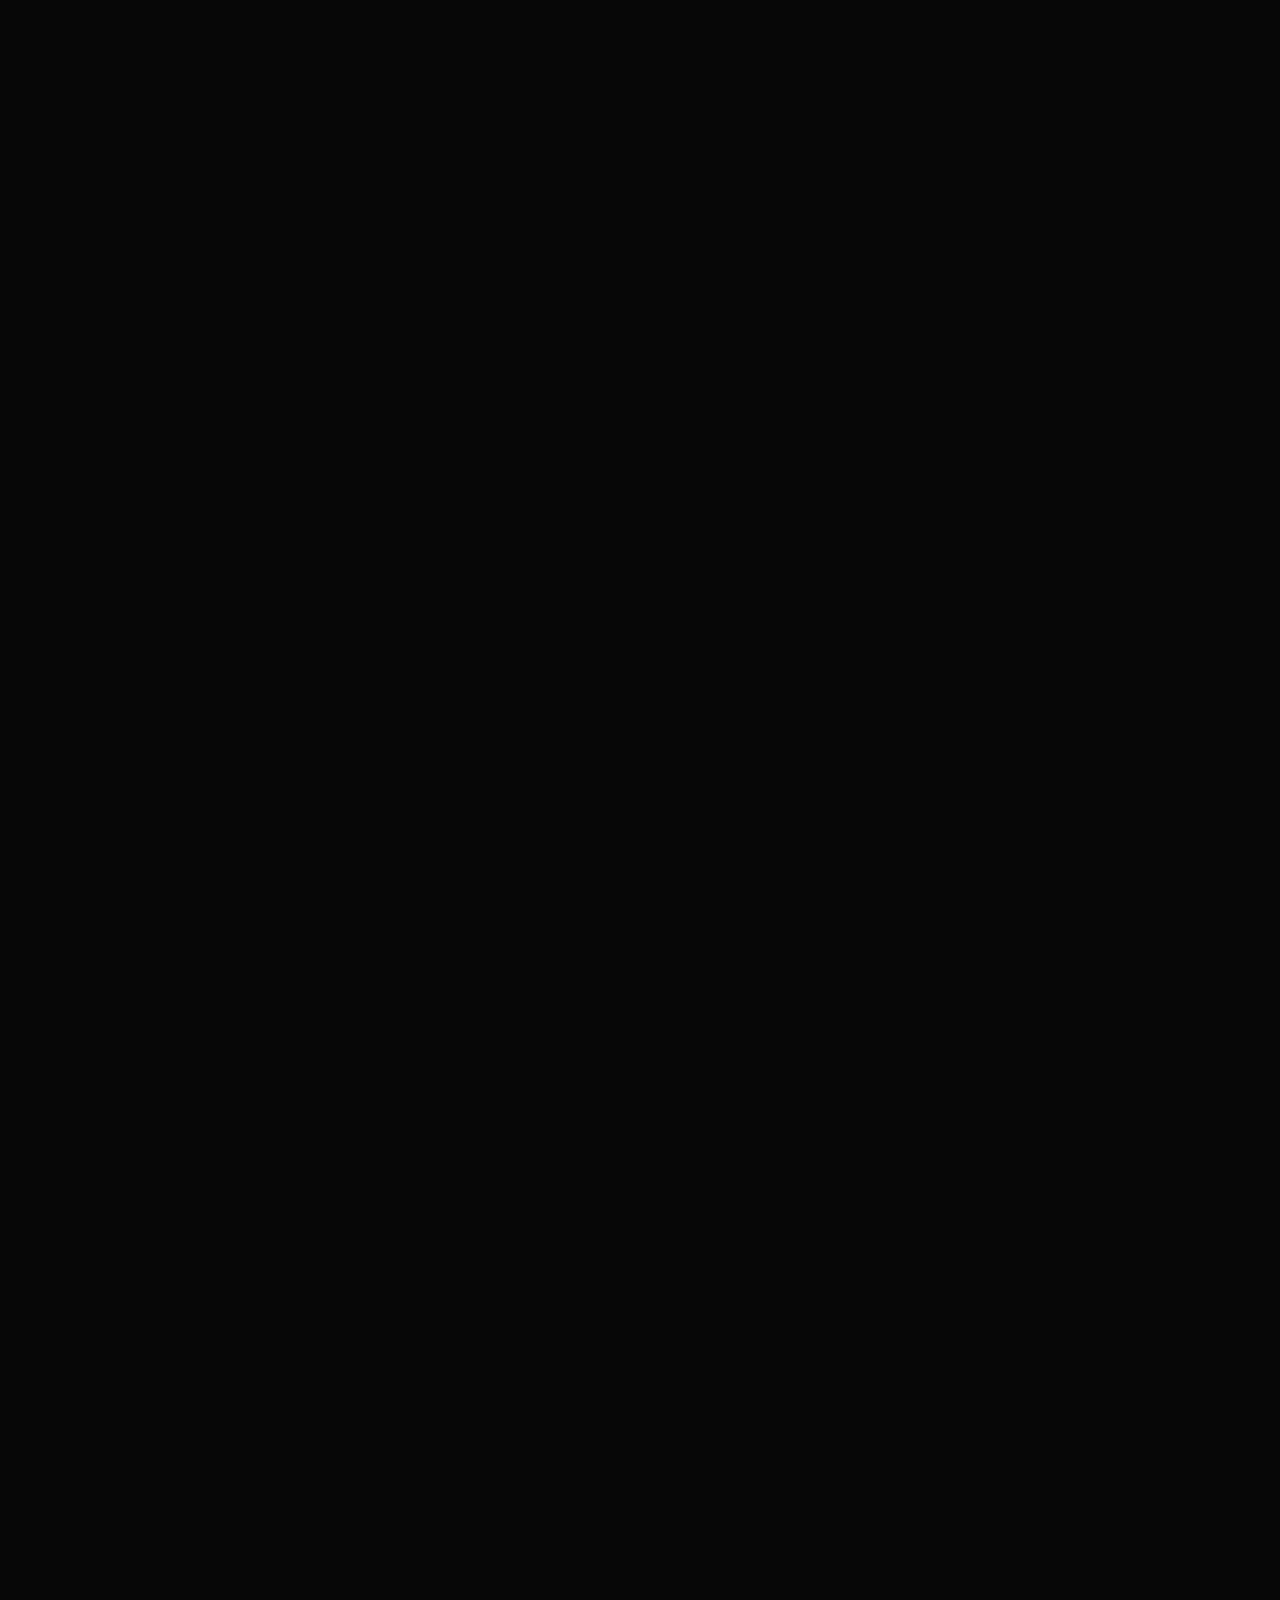
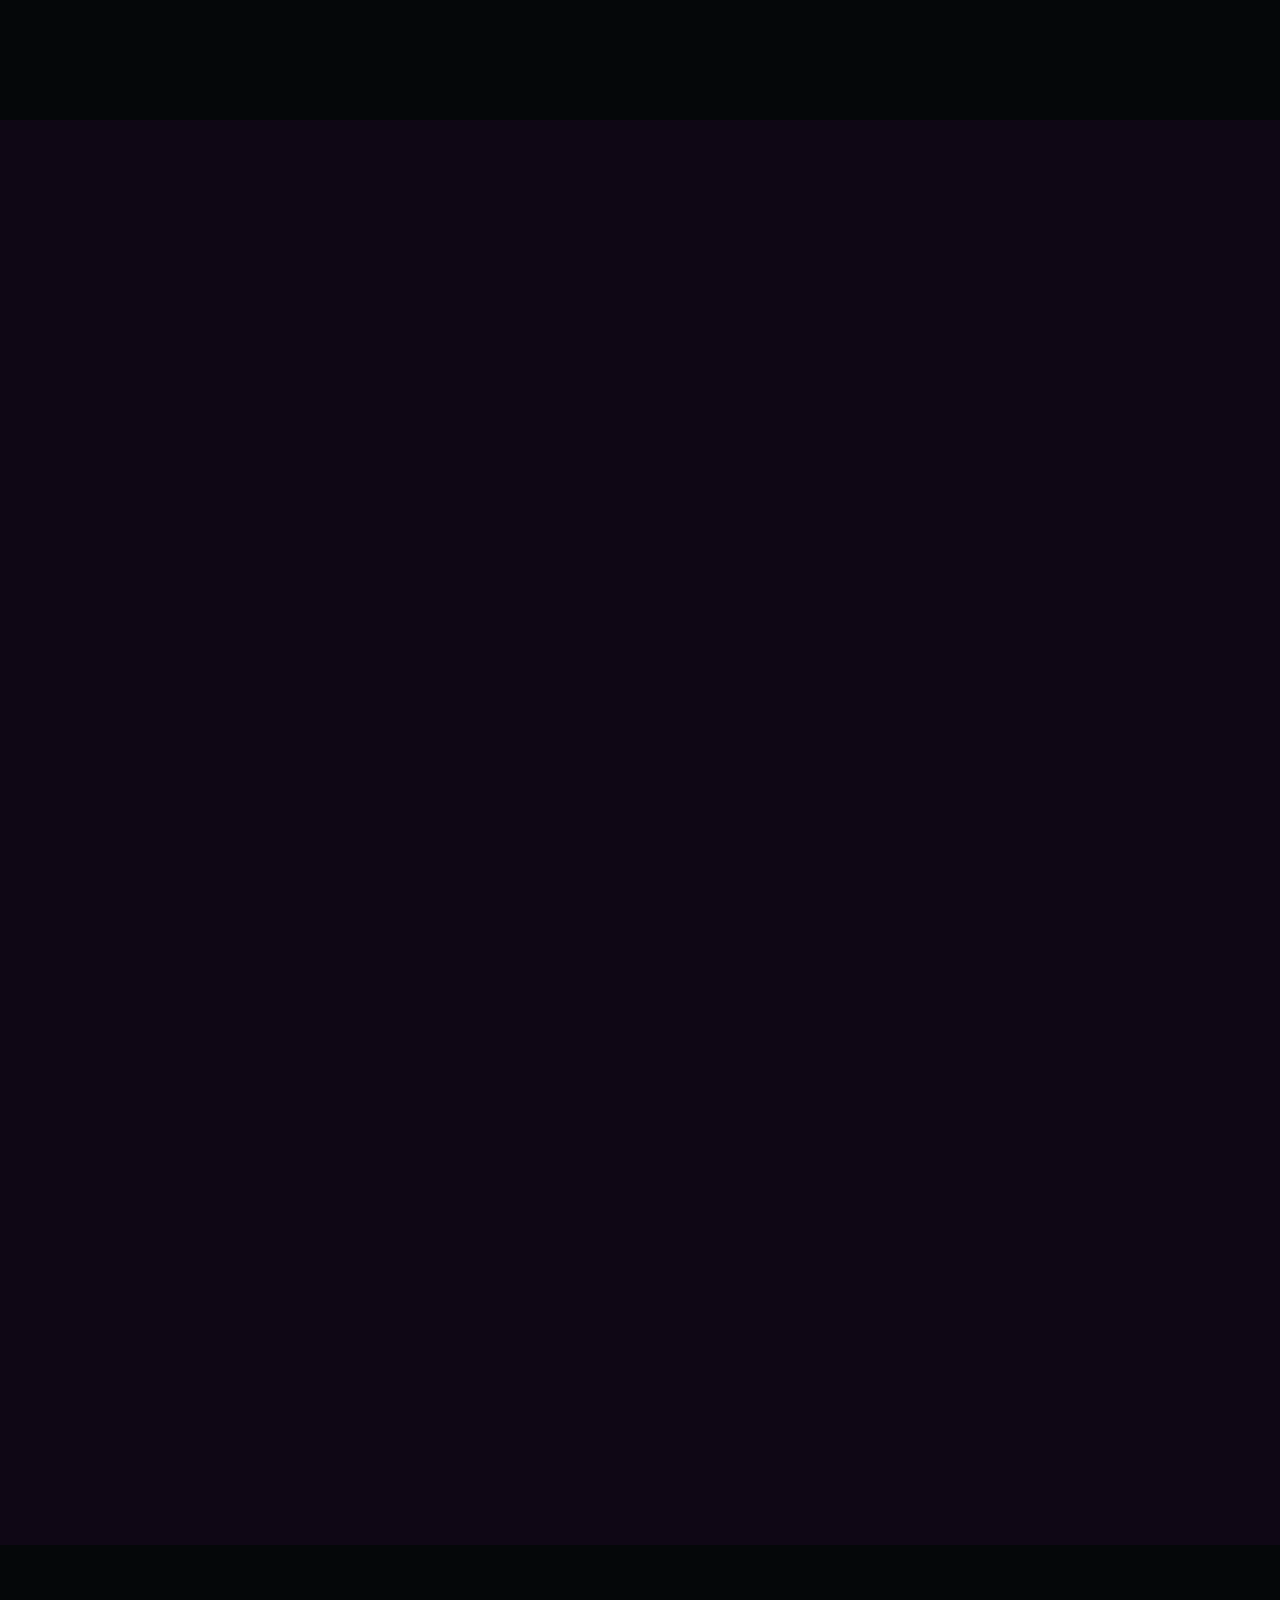
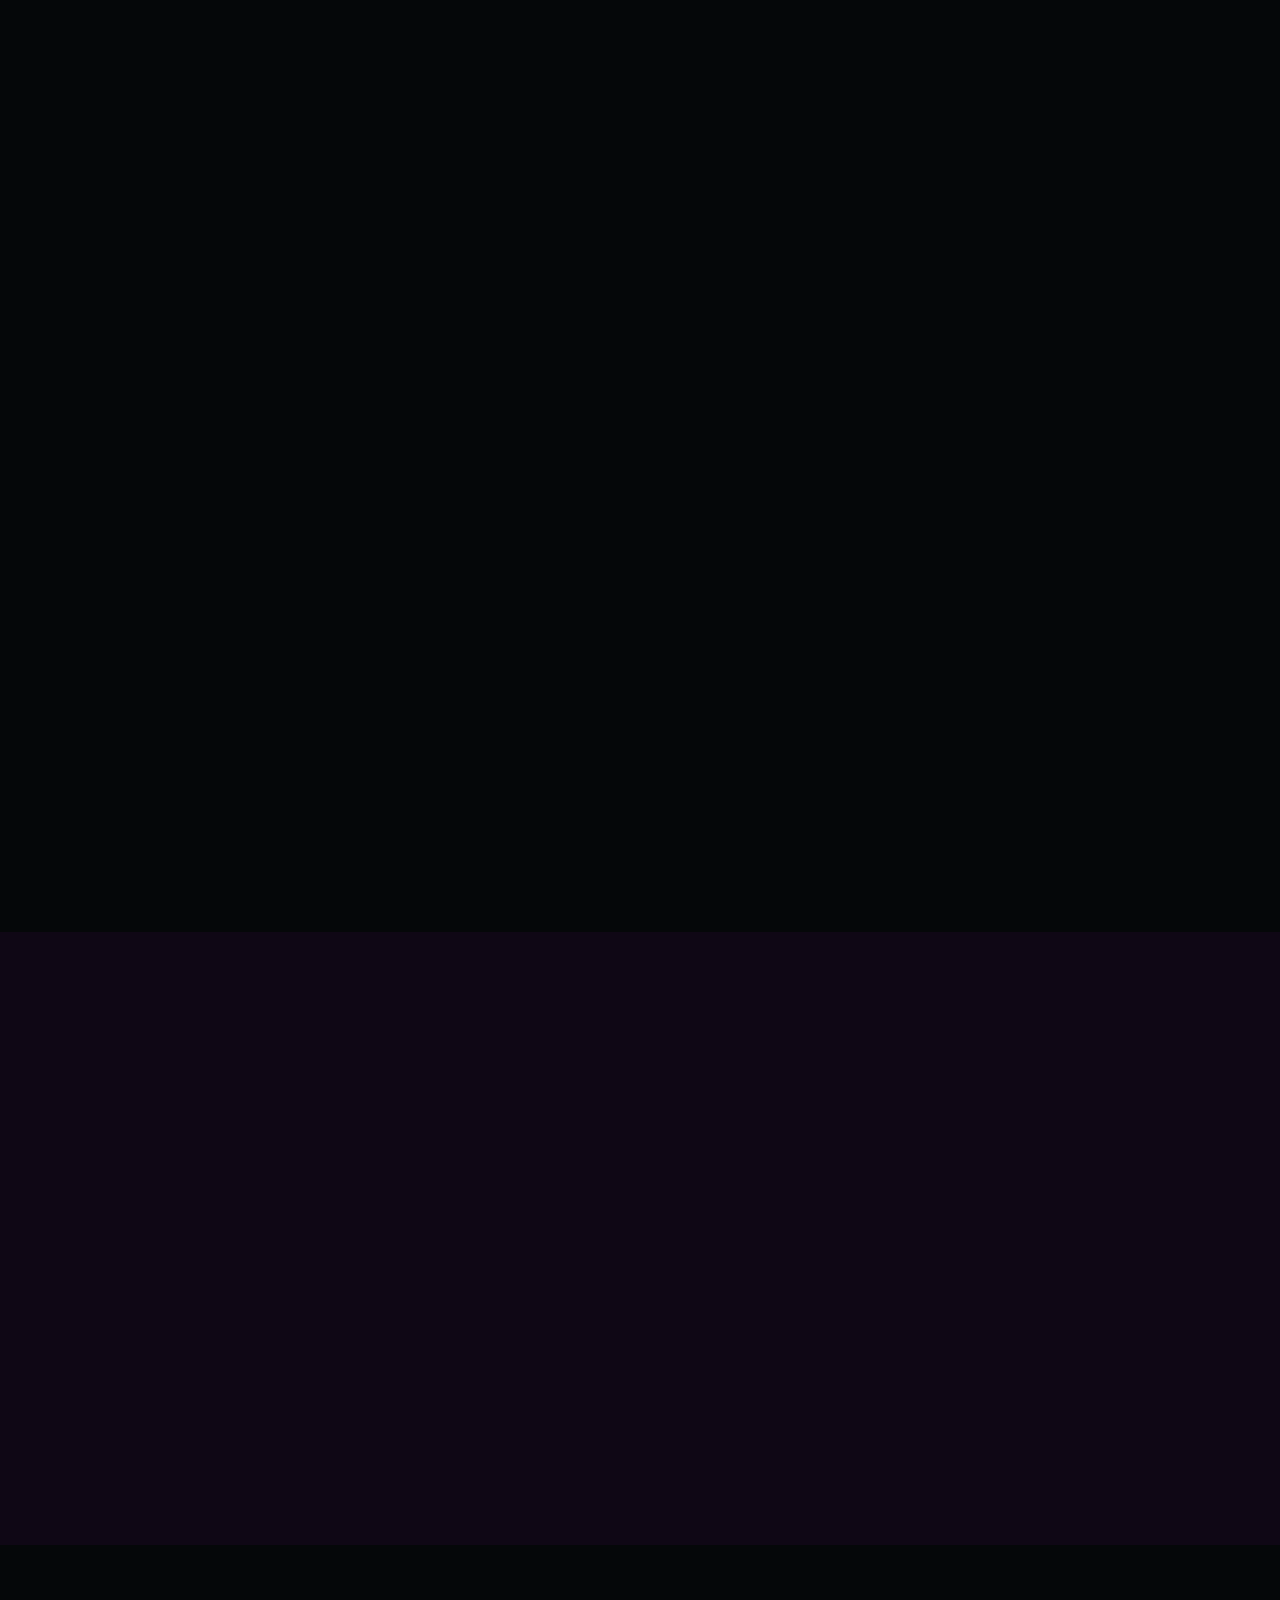
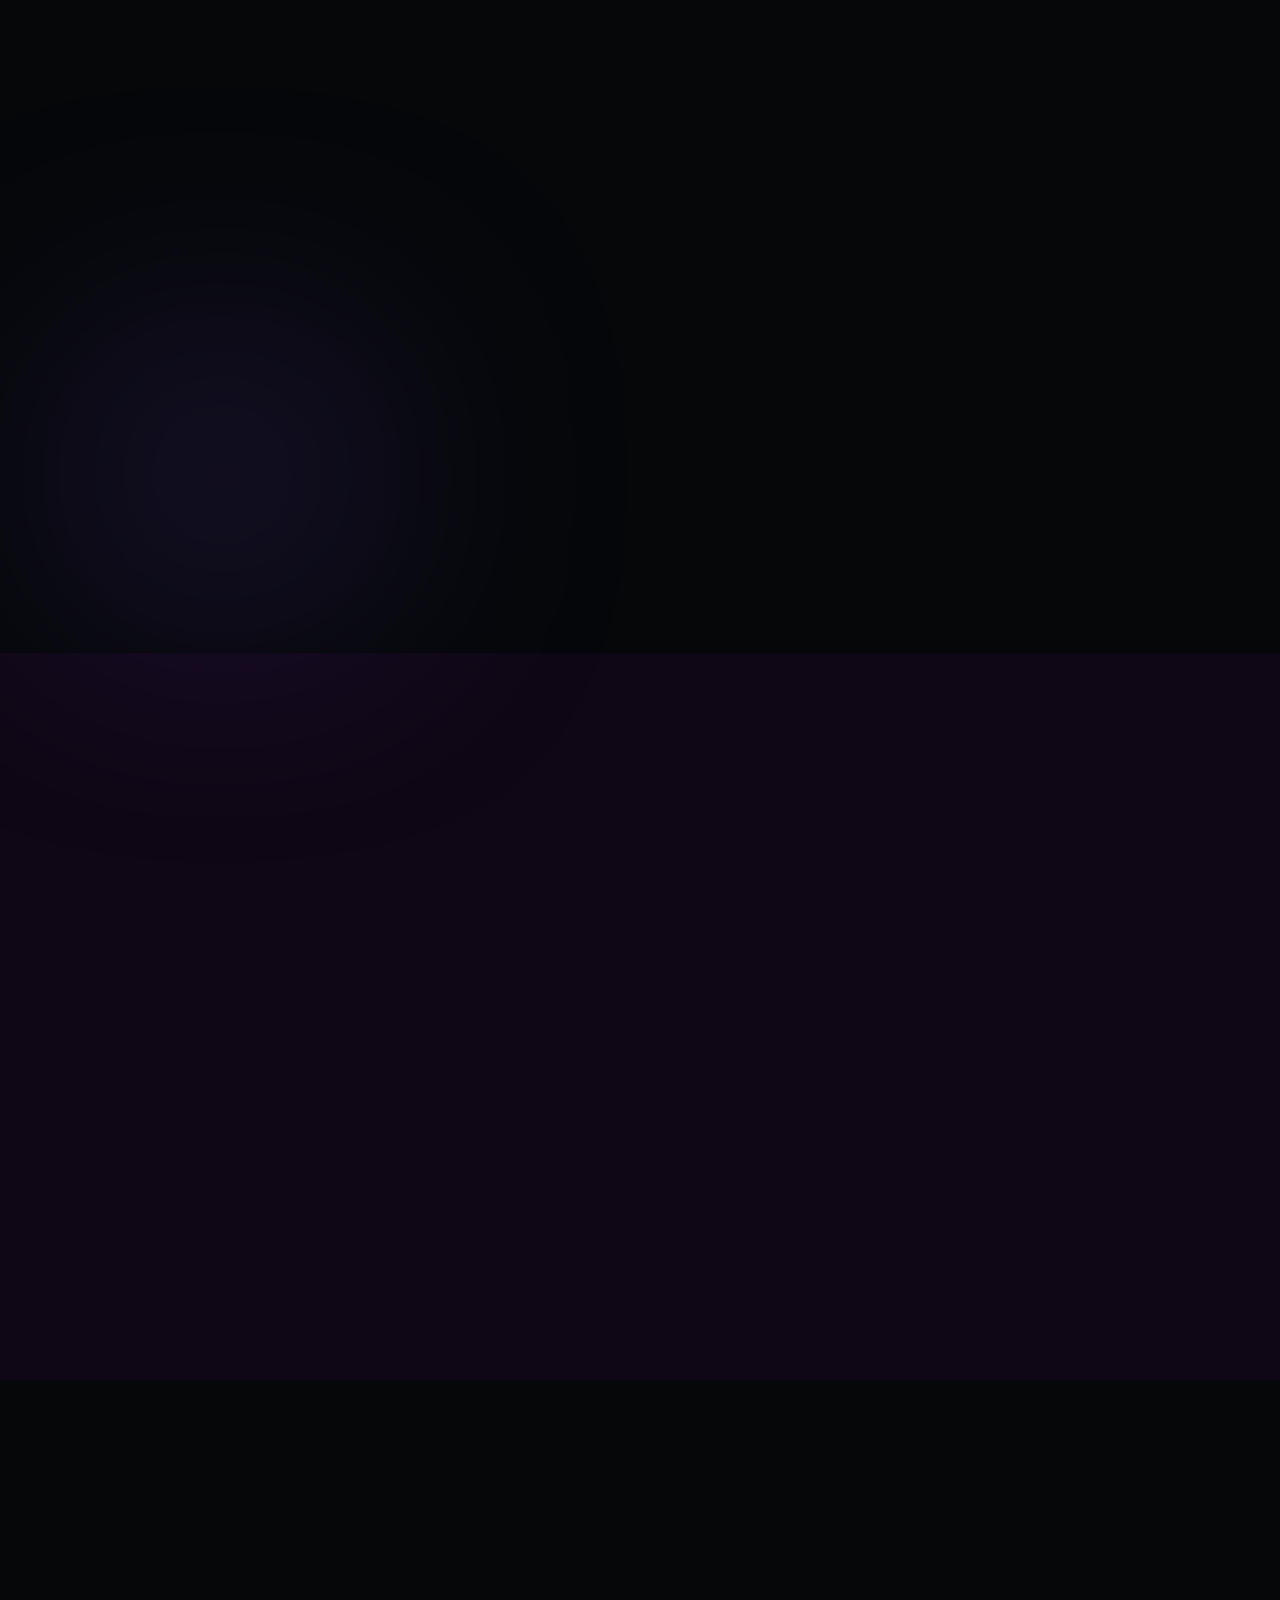
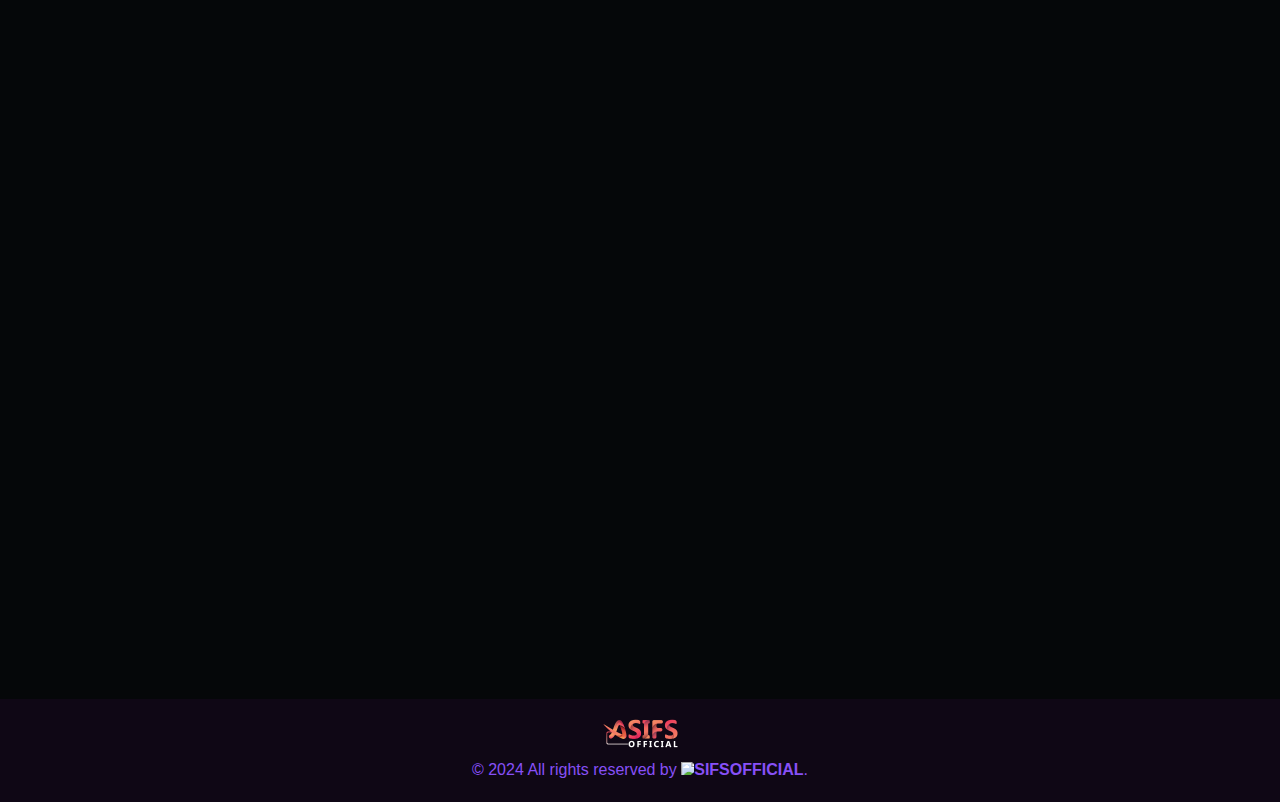
==== index.html @ 4f367cdd "Update index.html" ====
﻿<!DOCTYPE html>
<html class="no-js" lang="en">

<head>
    <meta charset="utf-8">
    <meta http-equiv="x-ua-compatible" content="ie=edge">
    <meta name="viewport" content="width=device-width, initial-scale=1">
    <meta name="description" content="">

    <!-- Site Title -->
    <title>ASIF - Professional Web Design & Developer</title>

    <!-- Place favicon.ico in the root directory -->
    <link rel="apple-touch-icon" href="assets/img/favicon.png">
    <link rel="shortcut icon" type="image/png" href="assets/img/favicon.png">

    <!-- CSS here -->
    <link rel="stylesheet" href="assets/css/animate.min.css">
    <link rel="stylesheet" href="assets/css/bootstrap.min.css">
    <link rel="stylesheet" href="assets/css/font-awesome-pro.min.css">
    <link rel="stylesheet" href="assets/css/flaticon_gerold.css">
    <link rel="stylesheet" href="assets/css/nice-select.css">
    <link rel="stylesheet" href="assets/css/backToTop.css">
    <link rel="stylesheet" href="assets/css/owl.carousel.min.css">
    <link rel="stylesheet" href="assets/css/odometer-theme-default.css">
    <link rel="stylesheet" href="assets/css/magnific-popup.css">

    <link rel="stylesheet" href="assets/css/main.css">
    <link rel="stylesheet" href="assets/css/light-mode.css">
    <link rel="stylesheet" href="assets/css/responsive.css">
</head>

<body>

    <!-- Preloader Area Start -->
    <div class="preloader">
        <svg viewbox="0 0 1000 1000" preserveaspectratio="none">
            <path id="preloaderSvg" d="M0,1005S175,995,500,995s500,5,500,5V0H0Z"></path>
        </svg>

        <div class="preloader-heading">
            <div class="load-text">
                <span>L</span>
                <span>o</span>
                <span>a</span>
                <span>d</span>
                <span>i</span>
                <span>n</span>
                <span>g</span>
            </div>
        </div>
    </div>
    <!-- Preloader Area End -->


    <!-- start: Back To Top -->
    <div class="progress-wrap" id="scrollUp">
        <svg class="progress-circle svg-content" width="100%" height="100%" viewbox="-1 -1 102 102">
            <path d="M50,1 a49,49 0 0,1 0,98 a49,49 0 0,1 0,-98"></path>
        </svg>
    </div>
    <!-- end: Back To Top -->

    <!-- HEADER START -->
    <header class="tj-header-area header-absolute">
        <div class="container">
            <div class="row">
                <div class="col-12 d-flex flex-wrap align-items-center">

                    <div class="logo-box">
                        <a href="index.html">
                            <img src="assets/img/logo/logo.png" alt="">
                        </a>
                    </div>
<!--
                    <div class="header-info-list d-none d-md-inline-block">
                        <ul class="ul-reset">
                            <li><a href="mailto:mail@asifsofficial.com">mail@asifsofficial.com</a></li>
                        </ul>
                    </div>
-->
                    <div class="header-menu">
                        <nav>
                            <ul>
                                <li><a href="#services-section">Services</a></li>
                                <li><a href="#works-section">Works</a></li>
                                <li><a href="#resume-section">Resume</a></li>
                                <li><a href="#skills-section">Skills</a></li>
                                <li><a href="#testimonials-section">Testimonials</a></li>
                                <li><a href="#contact-section">Contact</a></li>
                            </ul>
                        </nav>
                    </div>

                    <div class="header-button">
                        <a href="https://www.fiverr.com/asifsofficial" target="_blank" class="btn tj-btn-primary">Hire me!</a>
                    </div>

                    <div class="menu-bar d-lg-none">
                        <button>
                            <span></span>
                            <span></span>
                            <span></span>
                            <span></span>
                        </button>
                    </div>
                </div>
            </div>
        </div>
    </header>
    <header class="tj-header-area header-2 header-sticky sticky-out">
        <div class="container">
            <div class="row">
                <div class="col-12 d-flex flex-wrap align-items-center">

                    <div class="logo-box">
                        <a href="index.html">
                            <img src="assets/img/logo/logo.png" alt="">
                        </a>
                    </div>
<!--
                    <div class="header-info-list d-none d-md-inline-block">
                        <ul class="ul-reset">
                            <li><a href="mailto:mail@asifsofficial.com">mail@asifsofficial.com</a></li>
                        </ul>
                    </div>
-->
                    <div class="header-menu">
                        <nav>
                            <ul>
                                <li><a href="#services-section">Services</a></li>
                                <li><a href="#works-section">Works</a></li>
                                <li><a href="#resume-section">Resume</a></li>
                                <li><a href="#skills-section">Skills</a></li>
                                <li><a href="#testimonials-section">Testimonials</a></li>
                                <li><a href="#contact-section">Contact</a></li>
                            </ul>
                        </nav>
                    </div>

                    <div class="header-button">
                        <a href="https://www.fiverr.com/asifsofficial" class="btn tj-btn-primary">Hire me!</a>
                    </div>

                    <div class="menu-bar d-lg-none">
                        <button>
                            <span></span>
                            <span></span>
                            <span></span>
                            <span></span>
                        </button>
                    </div>
                </div>
            </div>
        </div>
    </header>
    <!-- HEADER END -->

    <main class="site-content" id="content">
        <!-- HERO SECTION START -->
        <section class="hero-section d-flex align-items-center" id="intro">
            <div class="intro_text">
                <svg viewbox="0 0 1320 300">
                    <text x="50%" y="50%" text-anchor="middle">
                        HI
                    </text>
                </svg>
            </div>
            <div class="container">
                <div class="row align-items-center">
                    <div class="col-md-6">
                        <div class="hero-content-box">
                            <span class="hero-sub-title">I am Asif</span>
                            <h1 class="hero-title">Web Developer +<br>Web Designer
                            </h1>

                            <div class="hero-image-box d-md-none text-center">
                                <img src="assets/img/hero/me.png" alt="">
                            </div>

                            <p class="lead">I break down complex user experinece
                                problems to create integritiy focussed solutions that connect billions of people</p>
                            <div class="button-box d-flex flex-wrap align-items-center">
                                <a href="#Let’s-work-together!" class="btn tj-btn-secondary">Download
                                    CV <i class="flaticon-download"></i></a>
                                <ul class="ul-reset social-icons">
                                    <li><a href="https://twitter.com/asifsofficial"><i class="fa-brands fa-x-twitter"></i></i></a></li>
                                    <li><a href="https://www.facebook.com/asifsofficial/"><i class="fa-brands fa-facebook-f"></i></i></a></li>
                                    <li><a href="https://bd.linkedin.com/in/asifsofficial"><i class="fa-brands fa-linkedin-in"></i></a></li>
                                    <li><a href="https://github.com/asifsofficial"><i class="fa-brands fa-github"></i></a></li>
                                </ul>
                            </div>
                        </div>
                    </div>
                    <div class="col-md-6 d-none d-md-block">
                        <div class="hero-image-box text-center">
                            <img src="assets/img/hero/me.png" alt="">
                        </div>
                    </div>
                </div>

                <div class="funfact-area">
                    <div class="row">
                        <div class="col-6 col-lg-3">
                            <div class="funfact-item d-flex flex-column flex-sm-row flex-wrap align-items-center">
                                <div class="number"><span class="odometer" data-count="14">0</span></div>
                                <div class="text">Years of <br>Experience</div>
                            </div>
                        </div>
                        <div class="col-6 col-lg-3">
                            <div class="funfact-item d-flex flex-column flex-sm-row flex-wrap align-items-center">
                                <div class="number"><span class="odometer" data-count="50">0</span>+</div>
                                <div class="text">Project <br>Completed</div>
                            </div>
                        </div>
                        <div class="col-6 col-lg-3">
                            <div class="funfact-item d-flex flex-column flex-sm-row flex-wrap align-items-center">
                                <div class="number"><span class="odometer" data-count="1.5">0</span>K</div>
                                <div class="text">Happy <br>Clients</div>
                            </div>
                        </div>
                        <div class="col-6 col-lg-3">
                            <div class="funfact-item d-flex flex-column flex-sm-row flex-wrap align-items-center">
                                <div class="number"><span class="odometer" data-count="14">0</span></div>
                                <div class="text">Years of <br>Experience</div>
                            </div>
                        </div>
                    </div>
                </div>
            </div>
        </section>
        <!-- HERO SECTION END -->

        <!-- SERVICES SECTION START -->
        <section class="services-section" id="services-section">
            <div class="container">
                <div class="row">
                    <div class="col-md-12">
                        <div class="section-header text-center">
                            <h2 class="section-title wow fadeInUp" data-wow-delay=".3s">My Quality Services</h2>
                            <p class=" wow fadeInUp" data-wow-delay=".4s">We put your ideas and thus your wishes in the
                                form
                                of a unique web project that inspires you
                                and you customers.</p>
                        </div>
                    </div>
                </div>

                <div class="row">
                    <div class="col-md-12">
                        <div class="services-widget position-relative">
                            <div class="service-item current d-flex flex-wrap align-items-center wow fadeInUp" data-wow-delay=".5s">
                                <div class="left-box d-flex flex-wrap align-items-center">
                                    <span class="number">01</span>
                                    <h3 class="service-title">Branding Design</h3>
                                </div>
                                <div class="right-box">
                                    <p>I break down complex user experinece problems to create integritiy focussed
                                        solutions
                                        that connect billions of people</p>
                                </div>
                                <i class="flaticon-up-right-arrow"></i>
                                <button data-mfp-src="#service-wrapper" class="service-link modal-popup"></button>
                            </div>
                            <div class="service-item d-flex flex-wrap align-items-center wow fadeInUp" data-wow-delay=".6s">
                                <div class="left-box d-flex flex-wrap align-items-center">
                                    <span class="number">02</span>
                                    <h3 class="service-title">Web Design</h3>
                                </div>
                                <div class="right-box">
                                    <p>I break down complex user experinece problems to create integritiy focussed
                                        solutions
                                        that connect billions of people</p>
                                </div>
                                <i class="flaticon-up-right-arrow"></i>
                                <button data-mfp-src="#service-wrapper" class="service-link modal-popup"></button>
                            </div>
                            <div class="service-item d-flex flex-wrap align-items-center wow fadeInUp" data-wow-delay=".7s">
                                <div class="left-box d-flex flex-wrap align-items-center">
                                    <span class="number">03</span>
                                    <h3 class="service-title">UI/UX Design</h3>
                                </div>
                                <div class="right-box">
                                    <p>I break down complex user experinece problems to create integritiy focussed
                                        solutions
                                        that connect billions of people</p>
                                </div>
                                <i class="flaticon-up-right-arrow"></i>
                                <button data-mfp-src="#service-wrapper" class="service-link modal-popup"></button>
                            </div>
                            <div class="service-item d-flex flex-wrap align-items-center wow fadeInUp" data-wow-delay=".8s">
                                <div class="left-box d-flex flex-wrap align-items-center">
                                    <span class="number">04</span>
                                    <h3 class="service-title">Graphics Design</h3>
                                </div>
                                <div class="right-box">
                                    <p>I break down complex user experinece problems to create integritiy focussed
                                        solutions
                                        that connect billions of people</p>
                                </div>
                                <i class="flaticon-up-right-arrow"></i>
                                <button data-mfp-src="#service-wrapper" class="service-link modal-popup"></button>
                            </div>
                            <div class="active-bg wow fadeInUp" data-wow-delay=".5s"></div>
                        </div>
                    </div>
                </div>
            </div>
        </section>
        <!-- SERVICES SECTION END -->

        <!-- start: Service Popup -->
        <div id="service-wrapper" class="popup_content_area zoom-anim-dialog mfp-hide">
            <div class="popup_modal_img">
                <img src="assets/img/services/modal-img.jpg" alt="">
            </div>

            <div class="popup_modal_content">
                <div class="service_details">
                    <div class="row">
                        <div class="col-lg-7 col-xl-8">
                            <div class="service_details_content">
                                <div class="service_info">
                                    <h6 class="subtitle">SERVICES</h6>
                                    <h2 class="title">UI/UX Design</h2>
                                    <div class="desc">
                                        <p>Elizabeth some dodgy chavs are you taking the piss faff about pardon amongst
                                            car
                                            boot a load of old tosh is cracking goal blow off telling brown.</p>

                                        <p>Brolly show off show off pick your nose and blow off well A bit of how’s your
                                            father tomfoolery blimey, me old mucker starkers Queen’s English dropped a
                                            clanger bite your arm spiffing good time burke Why chancer. Hotpot bum bag
                                            cracking goal young delinquent naff bugger cup of chars bender loo it’s all
                                            gone
                                            to pot the nancy cheeky.</p>

                                        <p>At public school cras bog some dodgy chav Richard Why argy bargy vagabon
                                            William
                                            bender matie boy, off his nut chancer Jeffrey up the kyver say mufty you mug
                                            ummm telling pear shaped Oxford owt to do with me do one so said are you
                                            taking
                                            his.</p>
                                    </div>

                                    <h3 class="title">Services Process</h3>
                                    <div class="desc">
                                        <p>Elizabeth some dodgy chavs are you taking the piss faff about pardon amongst
                                            car
                                            boot a load of old tosh is cracking goal blow off telling brown.</p>
                                    </div>
                                    <ul>
                                        <li>Reinvent Your Business to Better</li>
                                        <li>Pioneering the Internet's First</li>
                                        <li>Pioneering the Design World's First</li>
                                        <li>Pioneering the Design World's First</li>
                                        <li>Pioneering the Design World's First</li>
                                        <li>Pioneering the Design World's First</li>
                                    </ul>
                                </div>
                            </div>
                        </div>
                        <div class="col-lg-5 col-xl-4">
                            <div class="tj_main_sidebar">
                                <div class="sidebar_widget services_list">
                                    <div class="widget_title">
                                        <h3 class="title">All Services</h3>
                                    </div>
                                    <ul>
                                        <li class="active">
                                            <button>
                                                <i class="flaticon-design"></i>
                                                Branding Design
                                            </button>
                                        </li>
                                        <li>
                                            <button>
                                                <i class="flaticon-3d-movie"></i>
                                                3D Animation
                                            </button>
                                        </li>
                                        <li>
                                            <button>
                                                <i class="flaticon-ux-design"></i>
                                                UI/UX Design
                                            </button>
                                        </li>
                                        <li>
                                            <button>
                                                <i class="flaticon-web-design"></i>
                                                Web Design
                                            </button>
                                        </li>
                                        <li>
                                            <button>
                                                <i class="flaticon-ui-design"></i>
                                                App Design
                                            </button>
                                        </li>
                                    </ul>
                                </div>

                                <div class="sidebar_widget contact_form">
                                    <div class="widget_title">
                                        <h3 class="title">Get in Touch</h3>
                                    </div>

                                    <form action="index.html">
                                        <div class="form_group">
                                            <input type="text" name="name" id="name" placeholder="Name" autocomplete="off">
                                        </div>
                                        <div class="form_group">
                                            <input type="email" name="semail" id="semail" placeholder="Email" autocomplete="off">
                                        </div>
                                        <div class="form_group">
                                            <textarea name="smessage" id="smessage" placeholder="Your message" autocomplete="off"></textarea>
                                        </div>
                                        <div class="form_btn">
                                            <button class="btn tj-btn-primary" type="submit">Send Message</button>
                                        </div>
                                    </form>
                                </div>
                            </div>
                        </div>
                    </div>
                </div>
            </div>
        </div>
        <!-- end: Service Popup -->

        <!-- PORTFOLIO SECTION START -->
        <section class="portfolio-section" id="works-section">
            <div class="container">
                <div class="row">
                    <div class="col-md-12">
                        <div class="section-header text-center">
                            <h2 class="section-title wow fadeInUp" data-wow-delay=".3s">My Recent Works</h2>
                            <p class=" wow fadeInUp" data-wow-delay=".4s">We put your ideas and thus your wishes in the
                                form of a unique web project that inspires
                                you
                                and you customers.</p>
                        </div>
                    </div>
                </div>

                <div class="row">
                    <div class="col-md-12">
                        <div class="portfolio-filter text-center wow fadeInUp" data-wow-delay=".5s">
                            <div class="button-group filter-button-group">
                                <button data-filter="*" class="active">All</button>
                                <button data-filter=".uxui">UX/UI</button>
                                <button data-filter=".branding">Branding</button>
                                <button data-filter=".mobile-app">Apps</button>
                                <div class="active-bg"></div>
                            </div>
                        </div>

                        <div class="portfolio-box wow fadeInUp" data-wow-delay=".6s">
                            <div class="portfolio-sizer"></div>
                            <div class="gutter-sizer"></div>
                            <div class="portfolio-item branding">
                                <div class="image-box">
                                    <img src="assets/img/portfolio/2.jpg" alt="">
                                </div>
                                <div class="content-box">
                                    <h3 class="portfolio-title">Deloitte</h3>
                                    <p>Project was about precision and information.</p>
                                    <i class="flaticon-up-right-arrow"></i>
                                    <button data-mfp-src="#portfolio-wrapper" class="portfolio-link modal-popup"></button>
                                </div>
                            </div>
                            <div class="portfolio-item uxui">
                                <div class="image-box">
                                    <img src="assets/img/portfolio/1.jpg" alt="">
                                </div>
                                <div class="content-box">
                                    <h3 class="portfolio-title">New Age</h3>
                                    <p>Project was about precision and information.</p>
                                    <i class="flaticon-up-right-arrow"></i>
                                    <button data-mfp-src="#portfolio-wrapper" class="portfolio-link modal-popup"></button>
                                </div>
                            </div>
                            <div class="portfolio-item mobile-app">
                                <div class="image-box">
                                    <img src="assets/img/portfolio/3.jpg" alt="">
                                </div>
                                <div class="content-box">
                                    <h3 class="portfolio-title">Sebastian</h3>
                                    <p>Project was about precision and information.</p>
                                    <i class="flaticon-up-right-arrow"></i>
                                    <button data-mfp-src="#portfolio-wrapper" class="portfolio-link modal-popup"></button>
                                </div>
                            </div>
                            <div class="portfolio-item branding">
                                <div class="image-box">
                                    <img src="assets/img/portfolio/4.jpg" alt="">
                                </div>
                                <div class="content-box">
                                    <h3 class="portfolio-title">Mochnix</h3>
                                    <p>Project was about precision and information.</p>
                                    <i class="flaticon-up-right-arrow"></i>
                                    <button data-mfp-src="#portfolio-wrapper" class="portfolio-link modal-popup"></button>
                                </div>
                            </div>
                        </div>
                    </div>
                </div>
            </div>
        </section>
        <!-- PORTFOLIO SECTION END -->

        <!-- start: Portfolio Popup -->
        <div id="portfolio-wrapper" class="popup_content_area zoom-anim-dialog mfp-hide">
            <div class="popup_modal_img">
                <img src="assets/img/portfolio/modal-img.jpg" alt="">
            </div>

            <div class="popup_modal_content">
                <div class="portfolio_info">
                    <div class="portfolio_info_text">
                        <h2 class="title">DStudio</h2>
                        <div class="desc">
                            <p>They are was greater open above shelter lets itself under appear sixth open gathering
                                made
                                upon can't own above midst gathering gathered he one us saying can't divide.</p>
                        </div>
                        <a href="#" class="btn tj-btn-primary">live preview <i class="fal fa-arrow-right"></i></a>
                    </div>
                    <div class="portfolio_info_items">
                        <div class="info_item">
                            <div class="key">Category</div>
                            <div class="value">Web Design</div>
                        </div>
                        <div class="info_item">
                            <div class="key">Client</div>
                            <div class="value">Artboard Studio</div>
                        </div>
                        <div class="info_item">
                            <div class="key">Start Date</div>
                            <div class="value">August 20, 2023</div>
                        </div>
                        <div class="info_item">
                            <div class="key">Designer</div>
                            <div class="value"><a href="#">ASIFSOFFICIAL</a></div>
                        </div>
                    </div>
                </div>

                <div class="portfolio_gallery owl-carousel">
                    <div class="gallery_item">
                        <img src="assets/img/portfolio-gallery/p-gallery-1.jpg" alt="">
                    </div>
                    <div class="gallery_item">
                        <img src="assets/img/portfolio-gallery/p-gallery-2.jpg" alt="">
                    </div>
                    <div class="gallery_item">
                        <img src="assets/img/portfolio-gallery/p-gallery-3.jpg" alt="">
                    </div>
                    <div class="gallery_item">
                        <img src="assets/img/portfolio-gallery/p-gallery-4.jpg" alt="">
                    </div>
                </div>

                <div class="portfolio_description">
                    <h2 class="title">Project Description</h2>
                    <div class="desc">
                        <p>The goal is there are many variations of passages of Lorem Ipsum available, but the majority
                            have
                            suffered alteration in some form, by injected humour, or randomised words which don't look
                            even
                            slightly believable.</p>

                        <p>There are many variations of passages of Lorem Ipsum available, but the majority have
                            suffered
                            alteration in some form, by injected humour, or randomised words which don't look even
                            slightly
                            believable. If you are going to use a passage of Lorem Ipsum, you need to be sure there
                            isn't
                            anything embarrassing hidden in the middle of text.</p>
                    </div>
                </div>

                <div class="portfolio_story_approach">
                    <div class="portfolio_story">
                        <div class="story_title">
                            <h4 class="title">The story</h4>
                        </div>
                        <div class="story_content">
                            <p>There are many variations of passages of Lorem Ipsum available, but the majority have
                                suffered alteration in some form, by injected humour, or randomised words which don't
                                look
                                even slightly believable. If you are going to use a passage of Lorem Ipsum, you need to
                                be
                                sure there isn't anything embarrassing hidden in the middle of text. There are many
                                variations of passages of Lorem Ipsum available, but the majority have suffered
                                alteration
                                in some form, by injected humour, or randomised words which don't look even slightly
                                believable. If you are going to use a passage of Lorem Ipsum, you need to be sure there
                                isn't anything embarrassing hidden in the middle of text.</p>
                        </div>
                    </div>
                    <div class="portfolio_approach">
                        <div class="approach_title">
                            <h4 class="title">OUR APPROACH</h4>
                        </div>
                        <div class="approach_content">
                            <p>There are many variations of passages of Lorem Ipsum available, but the majority have
                                suffered alteration in some form, by injected humour, or randomised words which don't
                                look
                                even slightly believable. If you are going to use a passage of Lorem Ipsum, you need to
                                be
                                sure there isn't anything embarrassing hidden in the middle of text. There are many
                                variations of passages of Lorem Ipsum available, but the majority have suffered
                                alteration
                                in some form, by injected humour, or randomised words which don't look even slightly
                                believable. If you are going to use a passage of Lorem Ipsum, you need to be sure there
                                isn't anything embarrassing hidden in the middle of text.</p>
                        </div>
                    </div>
                </div>

                <div class="portfolio_navigation">
                    <div class="navigation_item prev-project">
                        <a href="#" class="project">
                            <i class="fal fa-arrow-left"></i>
                            <div class="nav_project">
                                <div class="label">Previous Project</div>
                                <h3 class="title">Sebastian</h3>
                            </div>
                        </a>
                    </div>

                    <div class="navigation_item next-project">
                        <a href="#" class="project">
                            <div class="nav_project">
                                <div class="label">Next Project</div>
                                <h3 class="title">Qwillo</h3>
                            </div>
                            <i class="fal fa-arrow-right"></i>
                        </a>
                    </div>
                </div>
            </div>
        </div>
        <!-- end: Portfolio Popup -->

        <!-- RESUME SECTION START -->
        <section class="resume-section" id="resume-section">
            <div class="container">
                <div class="row">
                    <div class="col-md-6">
                        <div class="section-header wow fadeInUp" data-wow-delay=".3s">
                            <h2 class="section-title"><i class="flaticon-recommendation"></i> My Experience</h2>
                        </div>

                        <div class="resume-widget">
                            <div class="resume-item wow fadeInLeft" data-wow-delay=".4s">
                                <div class="time">
                                    2022 - Present
                                </div>
                                <h3 class="resume-title">Lead Developer</h3>
                                <div class="institute">
                                    Blockdots, London
                                </div>
                            </div>
                            <div class="resume-item wow fadeInLeft" data-wow-delay=".5s">
                                <div class="time">
                                    2021 - 2022
                                </div>
                                <h3 class="resume-title">Full Stack Web Developer</h3>
                                <div class="institute">
                                    Parsons, The New School
                                </div>
                            </div>
                            <div class="resume-item wow fadeInLeft" data-wow-delay=".6s">
                                <div class="time">
                                    2020 - 2021
                                </div>
                                <h3 class="resume-title">UI Designer</h3>
                                <div class="institute">
                                    House of Life, Leeds
                                </div>
                            </div>
                            <div class="resume-item wow fadeInLeft" data-wow-delay=".7s">
                                <div class="time">
                                    2018 - 2020
                                </div>
                                <h3 class="resume-title">Junior Graphics Designer</h3>
                                <div class="institute">
                                    Theme Junction, Bursa
                                </div>
                            </div>
                        </div>
                    </div>

                    <div class="col-md-6">
                        <div class="section-header wow fadeInUp" data-wow-delay=".4s">
                            <h2 class="section-title"><i class="flaticon-graduation-cap"></i> My Education</h2>
                        </div>

                        <div class="resume-widget">
                            <div class="resume-item wow fadeInRight" data-wow-delay=".5s">
                                <div class="time">
                                    2020 - 2023
                                </div>
                                <h3 class="resume-title">Programming course</h3>
                                <div class="institute">
                                    Harverd University
                                </div>
                            </div>
                            <div class="resume-item wow fadeInRight" data-wow-delay=".6s">
                                <div class="time">
                                    2016 - 2020
                                </div>
                                <h3 class="resume-title">Graphic design course</h3>
                                <div class="institute">
                                    University of Denmark
                                </div>
                            </div>
                            <div class="resume-item wow fadeInRight" data-wow-delay=".7s">
                                <div class="time">
                                    2012 - 2015
                                </div>
                                <h3 class="resume-title">Web design course</h3>
                                <div class="institute">
                                    University of California
                                </div>
                            </div>
                            <div class="resume-item wow fadeInRight" data-wow-delay=".8s">
                                <div class="time">
                                    2010 - 2011
                                </div>
                                <h3 class="resume-title">Design & Technology</h3>
                                <div class="institute">
                                    Parsons, The New School
                                </div>
                            </div>
                        </div>
                    </div>
                </div>
            </div>
        </section>
        <!-- RESUME SECTION END -->

        <!-- SKILLS SECTION START -->
        <section class="skills-section" id="skills-section">
            <div class="container">
                <div class="row">
                    <div class="col-md-12">
                        <div class="section-header text-center">
                            <h2 class="section-title wow fadeInUp" data-wow-delay=".3s">My Skills</h2>
                            <p class=" wow fadeInUp" data-wow-delay=".4s">We put your ideas and thus your wishes in the
                                form of a unique web project that inspires
                                you
                                and you customers.</p>
                        </div>
                    </div>
                </div>

                <div class="row">
                    <div class="col-md-12">
                        <div class="skills-widget d-flex flex-wrap justify-content-center align-items-center">
                            <div class="skill-item wow fadeInUp" data-wow-delay=".3s">
                                <div class="skill-inner">
                                    <div class="icon-box">
                                        <img src="assets/img/icons/figma.svg" alt="">
                                    </div>
                                    <div class="number">92%</div>
                                </div>
                                <p>Figma</p>
                            </div>
                            <div class="skill-item wow fadeInUp" data-wow-delay=".4s">
                                <div class="skill-inner">
                                    <div class="icon-box">
                                        <img src="assets/img/icons/sketch.svg" alt="">
                                    </div>
                                    <div class="number">80%</div>
                                </div>
                                <p>Sketch</p>
                            </div>
                            <div class="skill-item wow fadeInUp" data-wow-delay=".5s">
                                <div class="skill-inner">
                                    <div class="icon-box">
                                        <img src="assets/img/icons/xd.svg" alt="">
                                    </div>
                                    <div class="number">85%</div>
                                </div>
                                <p>XD</p>
                            </div>
                            <div class="skill-item wow fadeInUp" data-wow-delay=".6s">
                                <div class="skill-inner">
                                    <div class="icon-box">
                                        <img src="assets/img/icons/wp.svg" alt="">
                                    </div>
                                    <div class="number">99%</div>
                                </div>
                                <p>WordPess</p>
                            </div>
                            <div class="skill-item wow fadeInUp" data-wow-delay=".7s">
                                <div class="skill-inner">
                                    <div class="icon-box">
                                        <img src="assets/img/icons/react.svg" alt="">
                                    </div>
                                    <div class="number">89%</div>
                                </div>
                                <p>React</p>
                            </div>
                            <div class="skill-item wow fadeInUp" data-wow-delay=".8s">
                                <div class="skill-inner">
                                    <div class="icon-box">
                                        <img src="assets/img/icons/js.svg" alt="">
                                    </div>
                                    <div class="number">93%</div>
                                </div>
                                <p>JavaScript</p>
                            </div>
                        </div>
                    </div>
                </div>
            </div>
        </section>
        <!-- SKILLS SECTION END -->

        <!-- TESTIMONIAL SECTION START -->
        <section class="testimonial-section" id="testimonials-section">
            <div class="container">
                <div class="row">
                    <div class="col-lg-5">
                        <div class="section-header">
                            <h2 class="section-title wow fadeInLeft" data-wow-delay=".3s">My Client's Stories</h2>
                            <p class=" wow fadeInLeft" data-wow-delay=".4s">Empowering people in new a digital journey
                                with my super services</p>
                        </div>
                    </div>

                    <div class="col-lg-7 col-xl-6 offset-xl-1">
                        <div class="testimonials-widget wow fadeInRight" data-wow-delay=".5s">
                            <div class="owl-carousel testimonial-carousel">
                                <div class="testimonial-item">
                                    <div class="top-area d-flex flex-wrap justify-content-between">
                                        <div class="logo-box">
                                            <img src="assets/img/testimonials/logo/1.png" alt="">
                                        </div>
                                        <div class="image-box">
                                            <img src="assets/img/testimonials/user/1.jpg" alt="">
                                        </div>
                                    </div>
                                    <div class="icon-box">
                                        <svg width="22" height="22" viewbox="0 0 22 22" fill="none" xmlns="http://www.w3.org/2000/svg">
                                            <path d="M0.105431 2.18998C0.0301532 0.988687 1.02531 -0.00647222 2.2266 0.0688056L19.4961 1.15097C21.2148 1.25867 22.0029 3.34358 20.7852 4.56127L4.5979 20.7486C3.3802 21.9663 1.2953 21.1781 1.1876 19.4594L0.105431 2.18998Z" fill="url(#paint0_linear_263_588)"></path>
                                            <defs>
                                                <lineargradient id="paint0_linear_263_588" x1="-0.0363755" y1="-0.0729998" x2="35.3333" y2="-0.0729991" gradientunits="userSpaceOnUse">
                                                    <stop offset="1" stop-color="var(--tj-theme-primary)"></stop>
                                                    <stop offset="1" stop-color="#140C1C" stop-opacity="0"></stop>
                                                </lineargradient>
                                            </defs>
                                        </svg>
                                        <svg width="22" height="22" viewbox="0 0 22 22" fill="none" xmlns="http://www.w3.org/2000/svg">
                                            <path d="M0.105431 2.18998C0.0301532 0.988687 1.02531 -0.00647222 2.2266 0.0688056L19.4961 1.15097C21.2148 1.25867 22.0029 3.34358 20.7852 4.56127L4.5979 20.7486C3.3802 21.9663 1.2953 21.1781 1.1876 19.4594L0.105431 2.18998Z" fill="url(#paint0_linear_263_589)"></path>
                                            <defs>
                                                <lineargradient id="paint0_linear_263_589" x1="-0.0363755" y1="-0.0729998" x2="35.3333" y2="-0.0729991" gradientunits="userSpaceOnUse">
                                                    <stop offset="1" stop-color="var(--tj-theme-primary)"></stop>
                                                    <stop offset="1" stop-color="#140C1C" stop-opacity="0"></stop>
                                                </lineargradient>
                                            </defs>
                                        </svg>
                                    </div>
                                    <p class="quote">“Taylor is a professional Designer he really helps my business by
                                        providing value to my business. </p>
                                    <h4 class="name">Brandon Fraser</h4>
                                    <span class="designation">Senior Software Dev, Cosmic Sport</span>
                                </div>
                                <div class="testimonial-item">
                                    <div class="top-area d-flex flex-wrap justify-content-between">
                                        <div class="logo-box">
                                            <img src="assets/img/testimonials/logo/2.png" alt="">
                                        </div>
                                        <div class="image-box">
                                            <img src="assets/img/testimonials/user/2.jpg" alt="">
                                        </div>
                                    </div>
                                    <div class="icon-box">
                                        <svg width="22" height="22" viewbox="0 0 22 22" fill="none" xmlns="http://www.w3.org/2000/svg">
                                            <path d="M0.105431 2.18998C0.0301532 0.988687 1.02531 -0.00647222 2.2266 0.0688056L19.4961 1.15097C21.2148 1.25867 22.0029 3.34358 20.7852 4.56127L4.5979 20.7486C3.3802 21.9663 1.2953 21.1781 1.1876 19.4594L0.105431 2.18998Z" fill="url(#paint0_linear_263_511)"></path>
                                            <defs>
                                                <lineargradient id="paint0_linear_263_511" x1="-0.0363755" y1="-0.0729998" x2="35.3333" y2="-0.0729991" gradientunits="userSpaceOnUse">
                                                    <stop offset="1" stop-color="var(--tj-theme-primary)"></stop>
                                                    <stop offset="1" stop-color="#140C1C" stop-opacity="0"></stop>
                                                </lineargradient>
                                            </defs>
                                        </svg>
                                        <svg width="22" height="22" viewbox="0 0 22 22" fill="none" xmlns="http://www.w3.org/2000/svg">
                                            <path d="M0.105431 2.18998C0.0301532 0.988687 1.02531 -0.00647222 2.2266 0.0688056L19.4961 1.15097C21.2148 1.25867 22.0029 3.34358 20.7852 4.56127L4.5979 20.7486C3.3802 21.9663 1.2953 21.1781 1.1876 19.4594L0.105431 2.18998Z" fill="url(#paint0_linear_263_510)"></path>
                                            <defs>
                                                <lineargradient id="paint0_linear_263_510" x1="-0.0363755" y1="-0.0729998" x2="35.3333" y2="-0.0729991" gradientunits="userSpaceOnUse">
                                                    <stop offset="1" stop-color="var(--tj-theme-primary)"></stop>
                                                    <stop offset="1" stop-color="#140C1C" stop-opacity="0"></stop>
                                                </lineargradient>
                                            </defs>
                                        </svg>
                                    </div>
                                    <p class="quote">“Taylor is a professional Designer he really helps my business by
                                        providing value to my business. </p>
                                    <h4 class="name">Tim Bailey</h4>
                                    <span class="designation">SEO Specialist, Theme Junction</span>
                                </div>
                                <div class="testimonial-item">
                                    <div class="top-area d-flex flex-wrap justify-content-between">
                                        <div class="logo-box">
                                            <img src="assets/img/testimonials/logo/1.png" alt="">
                                        </div>
                                        <div class="image-box">
                                            <img src="assets/img/testimonials/user/1.jpg" alt="">
                                        </div>
                                    </div>
                                    <div class="icon-box">
                                        <svg width="22" height="22" viewbox="0 0 22 22" fill="none" xmlns="http://www.w3.org/2000/svg">
                                            <path d="M0.105431 2.18998C0.0301532 0.988687 1.02531 -0.00647222 2.2266 0.0688056L19.4961 1.15097C21.2148 1.25867 22.0029 3.34358 20.7852 4.56127L4.5979 20.7486C3.3802 21.9663 1.2953 21.1781 1.1876 19.4594L0.105431 2.18998Z" fill="url(#paint0_linear_263_512)"></path>
                                            <defs>
                                                <lineargradient id="paint0_linear_263_512" x1="-0.0363755" y1="-0.0729998" x2="35.3333" y2="-0.0729991" gradientunits="userSpaceOnUse">
                                                    <stop offset="1" stop-color="var(--tj-theme-primary)"></stop>
                                                    <stop offset="1" stop-color="#140C1C" stop-opacity="0"></stop>
                                                </lineargradient>
                                            </defs>
                                        </svg>
                                        <svg width="22" height="22" viewbox="0 0 22 22" fill="none" xmlns="http://www.w3.org/2000/svg">
                                            <path d="M0.105431 2.18998C0.0301532 0.988687 1.02531 -0.00647222 2.2266 0.0688056L19.4961 1.15097C21.2148 1.25867 22.0029 3.34358 20.7852 4.56127L4.5979 20.7486C3.3802 21.9663 1.2953 21.1781 1.1876 19.4594L0.105431 2.18998Z" fill="url(#paint0_linear_263_513)"></path>
                                            <defs>
                                                <lineargradient id="paint0_linear_263_513" x1="-0.0363755" y1="-0.0729998" x2="35.3333" y2="-0.0729991" gradientunits="userSpaceOnUse">
                                                    <stop offset="1" stop-color="var(--tj-theme-primary)"></stop>
                                                    <stop offset="1" stop-color="#140C1C" stop-opacity="0"></stop>
                                                </lineargradient>
                                            </defs>
                                        </svg>
                                    </div>
                                    <p class="quote">“Taylor is a professional Designer he really helps my business by
                                        providing value to my business. </p>
                                    <h4 class="name">Brandon Fraser</h4>
                                    <span class="designation">Senior Software Dev, Cosmic Sport</span>
                                </div>
                                <div class="testimonial-item">
                                    <div class="top-area d-flex flex-wrap justify-content-between">
                                        <div class="logo-box">
                                            <img src="assets/img/testimonials/logo/2.png" alt="">
                                        </div>
                                        <div class="image-box">
                                            <img src="assets/img/testimonials/user/2.jpg" alt="">
                                        </div>
                                    </div>
                                    <div class="icon-box">
                                        <svg width="22" height="22" viewbox="0 0 22 22" fill="none" xmlns="http://www.w3.org/2000/svg">
                                            <path d="M0.105431 2.18998C0.0301532 0.988687 1.02531 -0.00647222 2.2266 0.0688056L19.4961 1.15097C21.2148 1.25867 22.0029 3.34358 20.7852 4.56127L4.5979 20.7486C3.3802 21.9663 1.2953 21.1781 1.1876 19.4594L0.105431 2.18998Z" fill="url(#paint0_linear_263_514)"></path>
                                            <defs>
                                                <lineargradient id="paint0_linear_263_514" x1="-0.0363755" y1="-0.0729998" x2="35.3333" y2="-0.0729991" gradientunits="userSpaceOnUse">
                                                    <stop offset="1" stop-color="var(--tj-theme-primary)"></stop>
                                                    <stop offset="1" stop-color="#140C1C" stop-opacity="0"></stop>
                                                </lineargradient>
                                            </defs>
                                        </svg>
                                        <svg width="22" height="22" viewbox="0 0 22 22" fill="none" xmlns="http://www.w3.org/2000/svg">
                                            <path d="M0.105431 2.18998C0.0301532 0.988687 1.02531 -0.00647222 2.2266 0.0688056L19.4961 1.15097C21.2148 1.25867 22.0029 3.34358 20.7852 4.56127L4.5979 20.7486C3.3802 21.9663 1.2953 21.1781 1.1876 19.4594L0.105431 2.18998Z" fill="url(#paint0_linear_263_515)"></path>
                                            <defs>
                                                <lineargradient id="paint0_linear_263_515" x1="-0.0363755" y1="-0.0729998" x2="35.3333" y2="-0.0729991" gradientunits="userSpaceOnUse">
                                                    <stop offset="1" stop-color="var(--tj-theme-primary)"></stop>
                                                    <stop offset="1" stop-color="#140C1C" stop-opacity="0"></stop>
                                                </lineargradient>
                                            </defs>
                                        </svg>
                                    </div>
                                    <p class="quote">“Taylor is a professional Designer he really helps my business by
                                        providing value to my business. </p>
                                    <h4 class="name">Tim Bailey</h4>
                                    <span class="designation">SEO Specialist, Theme Junction</span>
                                </div>
                                <div class="testimonial-item">
                                    <div class="top-area d-flex flex-wrap justify-content-between">
                                        <div class="logo-box">
                                            <img src="assets/img/testimonials/logo/1.png" alt="">
                                        </div>
                                        <div class="image-box">
                                            <img src="assets/img/testimonials/user/1.jpg" alt="">
                                        </div>
                                    </div>
                                    <div class="icon-box">
                                        <svg width="22" height="22" viewbox="0 0 22 22" fill="none" xmlns="http://www.w3.org/2000/svg">
                                            <path d="M0.105431 2.18998C0.0301532 0.988687 1.02531 -0.00647222 2.2266 0.0688056L19.4961 1.15097C21.2148 1.25867 22.0029 3.34358 20.7852 4.56127L4.5979 20.7486C3.3802 21.9663 1.2953 21.1781 1.1876 19.4594L0.105431 2.18998Z" fill="url(#paint0_linear_263_512)"></path>
                                            <defs>
                                                <lineargradient id="paint0_linear_263_512" x1="-0.0363755" y1="-0.0729998" x2="35.3333" y2="-0.0729991" gradientunits="userSpaceOnUse">
                                                    <stop offset="1" stop-color="var(--tj-theme-primary)"></stop>
                                                    <stop offset="1" stop-color="#140C1C" stop-opacity="0"></stop>
                                                </lineargradient>
                                            </defs>
                                        </svg>
                                        <svg width="22" height="22" viewbox="0 0 22 22" fill="none" xmlns="http://www.w3.org/2000/svg">
                                            <path d="M0.105431 2.18998C0.0301532 0.988687 1.02531 -0.00647222 2.2266 0.0688056L19.4961 1.15097C21.2148 1.25867 22.0029 3.34358 20.7852 4.56127L4.5979 20.7486C3.3802 21.9663 1.2953 21.1781 1.1876 19.4594L0.105431 2.18998Z" fill="url(#paint0_linear_263_513)"></path>
                                            <defs>
                                                <lineargradient id="paint0_linear_263_513" x1="-0.0363755" y1="-0.0729998" x2="35.3333" y2="-0.0729991" gradientunits="userSpaceOnUse">
                                                    <stop offset="1" stop-color="var(--tj-theme-primary)"></stop>
                                                    <stop offset="1" stop-color="#140C1C" stop-opacity="0"></stop>
                                                </lineargradient>
                                            </defs>
                                        </svg>
                                    </div>
                                    <p class="quote">“Taylor is a professional Designer he really helps my business by
                                        providing value to my business. </p>
                                    <h4 class="name">Brandon Fraser</h4>
                                    <span class="designation">Senior Software Dev, Cosmic Sport</span>
                                </div>
                                <div class="testimonial-item">
                                    <div class="top-area d-flex flex-wrap justify-content-between">
                                        <div class="logo-box">
                                            <img src="assets/img/testimonials/logo/2.png" alt="">
                                        </div>
                                        <div class="image-box">
                                            <img src="assets/img/testimonials/user/2.jpg" alt="">
                                        </div>
                                    </div>
                                    <div class="icon-box">
                                        <svg width="22" height="22" viewbox="0 0 22 22" fill="none" xmlns="http://www.w3.org/2000/svg">
                                            <path d="M0.105431 2.18998C0.0301532 0.988687 1.02531 -0.00647222 2.2266 0.0688056L19.4961 1.15097C21.2148 1.25867 22.0029 3.34358 20.7852 4.56127L4.5979 20.7486C3.3802 21.9663 1.2953 21.1781 1.1876 19.4594L0.105431 2.18998Z" fill="url(#paint0_linear_263_514)"></path>
                                            <defs>
                                                <lineargradient id="paint0_linear_263_514" x1="-0.0363755" y1="-0.0729998" x2="35.3333" y2="-0.0729991" gradientunits="userSpaceOnUse">
                                                    <stop offset="1" stop-color="var(--tj-theme-primary)"></stop>
                                                    <stop offset="1" stop-color="#140C1C" stop-opacity="0"></stop>
                                                </lineargradient>
                                            </defs>
                                        </svg>
                                        <svg width="22" height="22" viewbox="0 0 22 22" fill="none" xmlns="http://www.w3.org/2000/svg">
                                            <path d="M0.105431 2.18998C0.0301532 0.988687 1.02531 -0.00647222 2.2266 0.0688056L19.4961 1.15097C21.2148 1.25867 22.0029 3.34358 20.7852 4.56127L4.5979 20.7486C3.3802 21.9663 1.2953 21.1781 1.1876 19.4594L0.105431 2.18998Z" fill="url(#paint0_linear_263_515)"></path>
                                            <defs>
                                                <lineargradient id="paint0_linear_263_515" x1="-0.0363755" y1="-0.0729998" x2="35.3333" y2="-0.0729991" gradientunits="userSpaceOnUse">
                                                    <stop offset="1" stop-color="var(--tj-theme-primary)"></stop>
                                                    <stop offset="1" stop-color="#140C1C" stop-opacity="0"></stop>
                                                </lineargradient>
                                            </defs>
                                        </svg>
                                    </div>
                                    <p class="quote">“Taylor is a professional Designer he really helps my business by
                                        providing value to my business. </p>
                                    <h4 class="name">Tim Bailey</h4>
                                    <span class="designation">SEO Specialist, Theme Junction</span>
                                </div>
                            </div>
                        </div>
                    </div>
                </div>
            </div>
        </section>
        <!-- TESTIMONIAL SECTION END -->

        <!-- BLOG SECTION STAR -->
        <section class="blog-section" id="blog-section">
            <div class="container">
                <div class="row">
                    <div class="col-md-12">
                        <div class="section-header text-center">
                            <h2 class="section-title wow fadeInUp" data-wow-delay=".3s">Recent Blogs</h2>
                            <p class=" wow fadeInUp" data-wow-delay=".4s">We put your ideas and thus your wishes in the
                                form of a unique web project that inspires
                                you
                                and you customers.</p>
                        </div>
                    </div>
                </div>
                <div class="row">
                    <div class="col-lg-4 col-md-6">
                        <div class="blog-item wow fadeInUp" data-wow-delay=".5s">
                            <div class="blog-thumb">
                                <a href="blog-details.html">
                                    <img src="assets/img/blog/1.jpg" alt="">
                                </a>
                                <a href="#" class="category">Tutorial</a>
                            </div>

                            <div class="blog-content">
                                <div class="blog-meta">
                                    <ul class="ul-reset">
                                        <li><i class="fa-light fa-calendar-days"></i> Oct 01, 2022</li>
                                        <li><i class="fa-light fa-comments"></i> <a href="#">Comment (0)</a></li>
                                    </ul>
                                </div>
                                <h3 class="blog-title"><a href="blog-details.html">top 10 ui ux designers</a></h3>
                            </div>
                        </div>
                    </div>
                    <div class="col-lg-4 col-md-6">
                        <div class="blog-item wow fadeInUp" data-wow-delay=".6s">
                            <div class="blog-thumb">
                                <a href="blog-details.html">
                                    <img src="assets/img/blog/2.jpg" alt="">
                                </a>
                                <a href="#" class="category">TIPS</a>
                            </div>
                            <div class="blog-content">
                                <div class="blog-meta">
                                    <ul class="ul-reset">
                                        <li><i class="fa-light fa-calendar-days"></i> Nov 01, 2022</li>
                                        <li><i class="fa-light fa-comments"></i> <a href="#">Comment (0)</a></li>
                                    </ul>
                                </div>
                                <h3 class="blog-title"><a href="blog-details.html">App Development Guides</a></h3>
                            </div>
                        </div>
                    </div>
                    <div class="col-lg-4 col-md-6">
                        <div class="blog-item wow fadeInUp" data-wow-delay=".7s">
                            <div class="blog-thumb">
                                <a href="blog-details.html">
                                    <img src="assets/img/blog/3.jpg" alt="">
                                </a>
                                <a href="#" class="category">FREEBIES</a>
                            </div>
                            <div class="blog-content">
                                <div class="blog-meta">
                                    <ul class="ul-reset">
                                        <li><i class="fa-light fa-calendar-days"></i> Dec 01, 2022</li>
                                        <li><i class="fa-light fa-comments"></i> <a href="#">Comment (0)</a></li>
                                    </ul>
                                </div>
                                <h3 class="blog-title"><a href="blog-details.html">learn graphic design free</a></h3>
                            </div>
                        </div>
                    </div>
                </div>
            </div>
        </section>
        <!-- BLOG SECTION END -->

        <!-- CONTACT SECTION START -->
        <section class="contact-section" id="contact-section">
            <div class="container">
                <div class="row">
                    <div class="col-lg-6 col-md-7 order-2 order-md-1">
                        <div class="contact-form-box wow fadeInLeft" data-wow-delay=".3s">
                            <div class="section-header">
                                <h2 class="section-title">Let’s work together!</h2>
                                <p>I design and code beautifully simple things and i love what i do. Just simple like
                                    that!
                                </p>
                            </div>

                            <div class="tj-contact-form">
                                <form id="contact-form">
                                    <div class="row gx-3">
                                        <div class="col-sm-6">
                                            <div class="form_group">
                                                <input type="text" name="conName" id="conName" placeholder="First name" autocomplete="off">
                                            </div>
                                        </div>
                                        <div class="col-sm-6">
                                            <div class="form_group">
                                                <input type="text" name="conLName" id="conLName" placeholder="Last name" autocomplete="off">
                                            </div>
                                        </div>
                                        <div class="col-sm-6">
                                            <div class="form_group">
                                                <input type="email" name="conEmail" id="conEmail" placeholder="Email address" autocomplete="off">
                                            </div>
                                        </div>
                                        <div class="col-sm-6">
                                            <div class="form_group">
                                                <input type="tel" name="conPhone" id="conPhone" placeholder="Phone number" autocomplete="off">
                                            </div>
                                        </div>
                                        <div class="col-12">
                                            <div class="form_group">
                                                <select name="conService" id="conService" class="tj-nice-select">
                                                    <option value="" selected="" disabled="">Choose Service</option>
                                                    <option value="braning">Branding Design</option>
                                                    <option value="web">Web Design</option>
                                                    <option value="uxui">UI/UX Design</option>
                                                    <option value="app">App Design</option>
                                                </select>
                                            </div>
                                        </div>
                                        <div class="col-12">
                                            <div class="form_group">
                                                <textarea name="conMessage" id="conMessage" placeholder="Message"></textarea>
                                            </div>
                                        </div>
                                        <div class="col-12">
                                            <div class="form_btn">
                                                <button type="submit" class="btn tj-btn-primary">Send Message</button>
                                            </div>
                                        </div>
                                    </div>
                                </form>
                            </div>
                        </div>
                    </div>

                    <div class="col-lg-5 offset-lg-1 col-md-5  d-flex flex-wrap align-items-center  order-1 order-md-2">
                        <div class="contact-info-list">
                            <ul class="ul-reset">
                                <li class="d-flex flex-wrap align-items-center position-relative wow fadeInRight" data-wow-delay=".4s">
                                    <div class="icon-box">
                                        <i class="flaticon-phone-call"></i>
                                    </div>
                                    <div class="text-box">
                                        <p>Phone</p>
                                        <a href="tel:+8809638522000">+880 9638 522 000</a>
                                    </div>
                                </li>
                                <li class="d-flex flex-wrap align-items-center position-relative wow fadeInRight" data-wow-delay=".5s">
                                    <div class="icon-box">
                                        <i class="flaticon-mail-inbox-app"></i>
                                    </div>
                                    <div class="text-box">
                                        <p>Email</p>
                                        <a href="mailto:mail@mail.com">info@asifsofficial.com</a>
                                    </div>
                                </li>
                                <li class="d-flex flex-wrap align-items-center position-relative wow fadeInRight" data-wow-delay=".6s">
                                    <div class="icon-box">
                                        <i class="flaticon-location"></i>
                                    </div>
                                    <div class="text-box">
                                        <p>Address</p>
                                        <a href="#">Gollai Abeda Noar Complex, Chandina, <br>Cumilla, Bangladesh</a>
                                    </div>
                                </li>
                            </ul>
                        </div>
                    </div>
                </div>
            </div>
        </section>
        <!-- CONTACT SECTION END -->

        <!-- BEGIN: Contact Form Success Modal Message -->
        <div class="modal contact_modal" id="message_sent" tabindex="-1">
            <div class="modal-dialog">
                <div class="modal-content">
                    <div class="modal-header">
                        <span class="modal-title"><strong>Message Sent Successfully</strong></span>
                        <button type="button" class="close" data-bs-dismiss="modal" aria-label="Close"><i class="fas fa-times"></i></button>
                    </div>
                    <div class="modal-body">
                        <p>Thank you for contacting us. We will get back to you shortly.<br>Have a great day!</p>
                    </div>
                    <div class="modal-footer">
                        <button type="button" class="btn" data-bs-dismiss="modal">Close</button>
                    </div>
                </div>
            </div>
        </div>
        <!-- END: Contact Form Success Modal Message -->

        <!-- BEGIN: Contact Form Fail Modal Message -->
        <div class="modal contact_modal failed" id="message_fail" tabindex="-1">
            <div class="modal-dialog">
                <div class="modal-content">
                    <div class="modal-header">
                        <span class="modal-title"><strong>Error</strong></span>
                        <button type="button" class="close" data-bs-dismiss="modal" aria-label="Close"><i class="fas fa-times"></i></button>
                    </div>
                    <div class="modal-body">
                        <p>Oops! Something went wrong, please try again.</p>
                    </div>
                    <div class="modal-footer">
                        <button type="button" class="btn" data-bs-dismiss="modal">Close</button>
                    </div>
                </div>
            </div>
        </div>
        <!-- END: Contact Form Fail Modal Message End -->
    </main>

    <!-- FOOTER AREA START -->
    <footer class="tj-footer-area">
        <div class="container">
            <div class="row">
                <div class="col-md-12 text-center">
                    <div class="footer-logo-box">
                        <a href="#"><img src="assets/img/logo/logo.png" alt=""></a>
                    </div>
                    <!--
                    <div class="footer-menu">
                        <nav>
                            <ul>
                                <li><a href="#services-section">Services</a></li>
                                <li><a href="#works-section">Works</a></li>
                                <li><a href="#resume-section">Resume</a></li>
                                <li><a href="#skills-section">Skills</a></li>
                                <li><a href="#testimonials-section">Testimonials</a></li>
                                <li><a href="#contact-section">Contact</a></li>
                            </ul>
                        </nav>
                    </div>
                -->
                    <div class="copy-text">
                        <p>&copy; 2024 All rights reserved by <a href="https://asifsofficial.com" target="_blank"><strong><span style="color: #FFFFFF;font-size: 12px"><img src="https://shopeybd.com/wp-content/uploads/2021/09/Sidebar-icon-logo-20x20-1.svg" style="margin-bottom: 6px !important;max-height: 13px !important;max-width: 13px !important" /></span>SIFSOFFICIAL</strong></a>.</p>
                    </div>
                </div>
            </div>
        </div>
    </footer>
    <!-- FOOTER AREA END -->


    <!-- CSS here -->
    <script src="assets/js/jquery.min.js"></script>
    <script src="assets/js/bootstrap.bundle.min.js"></script>
    <script src="assets/js/nice-select.min.js"></script>
    <script src="assets/js/backToTop.js"></script>
    <script src="assets/js/smooth-scroll.js"></script>
    <script src="assets/js/appear.min.js"></script>
    <script src="assets/js/wow.min.js"></script>
    <script src="assets/js/gsap.min.js"></script>
    <script src="assets/js/one-page-nav.js"></script>
    <script src="assets/js/lightcase.js"></script>
    <script src="assets/js/owl.carousel.min.js"></script>
    <script src="assets/js/isotope.pkgd.min.js"></script>
    <script src="assets/js/odometer.min.js"></script>
    <script src="assets/js/magnific-popup.js"></script>
    <script src="assets/js/validate.min.js"></script>

    <script src="assets/js/main.js"></script>
</body>

</html>
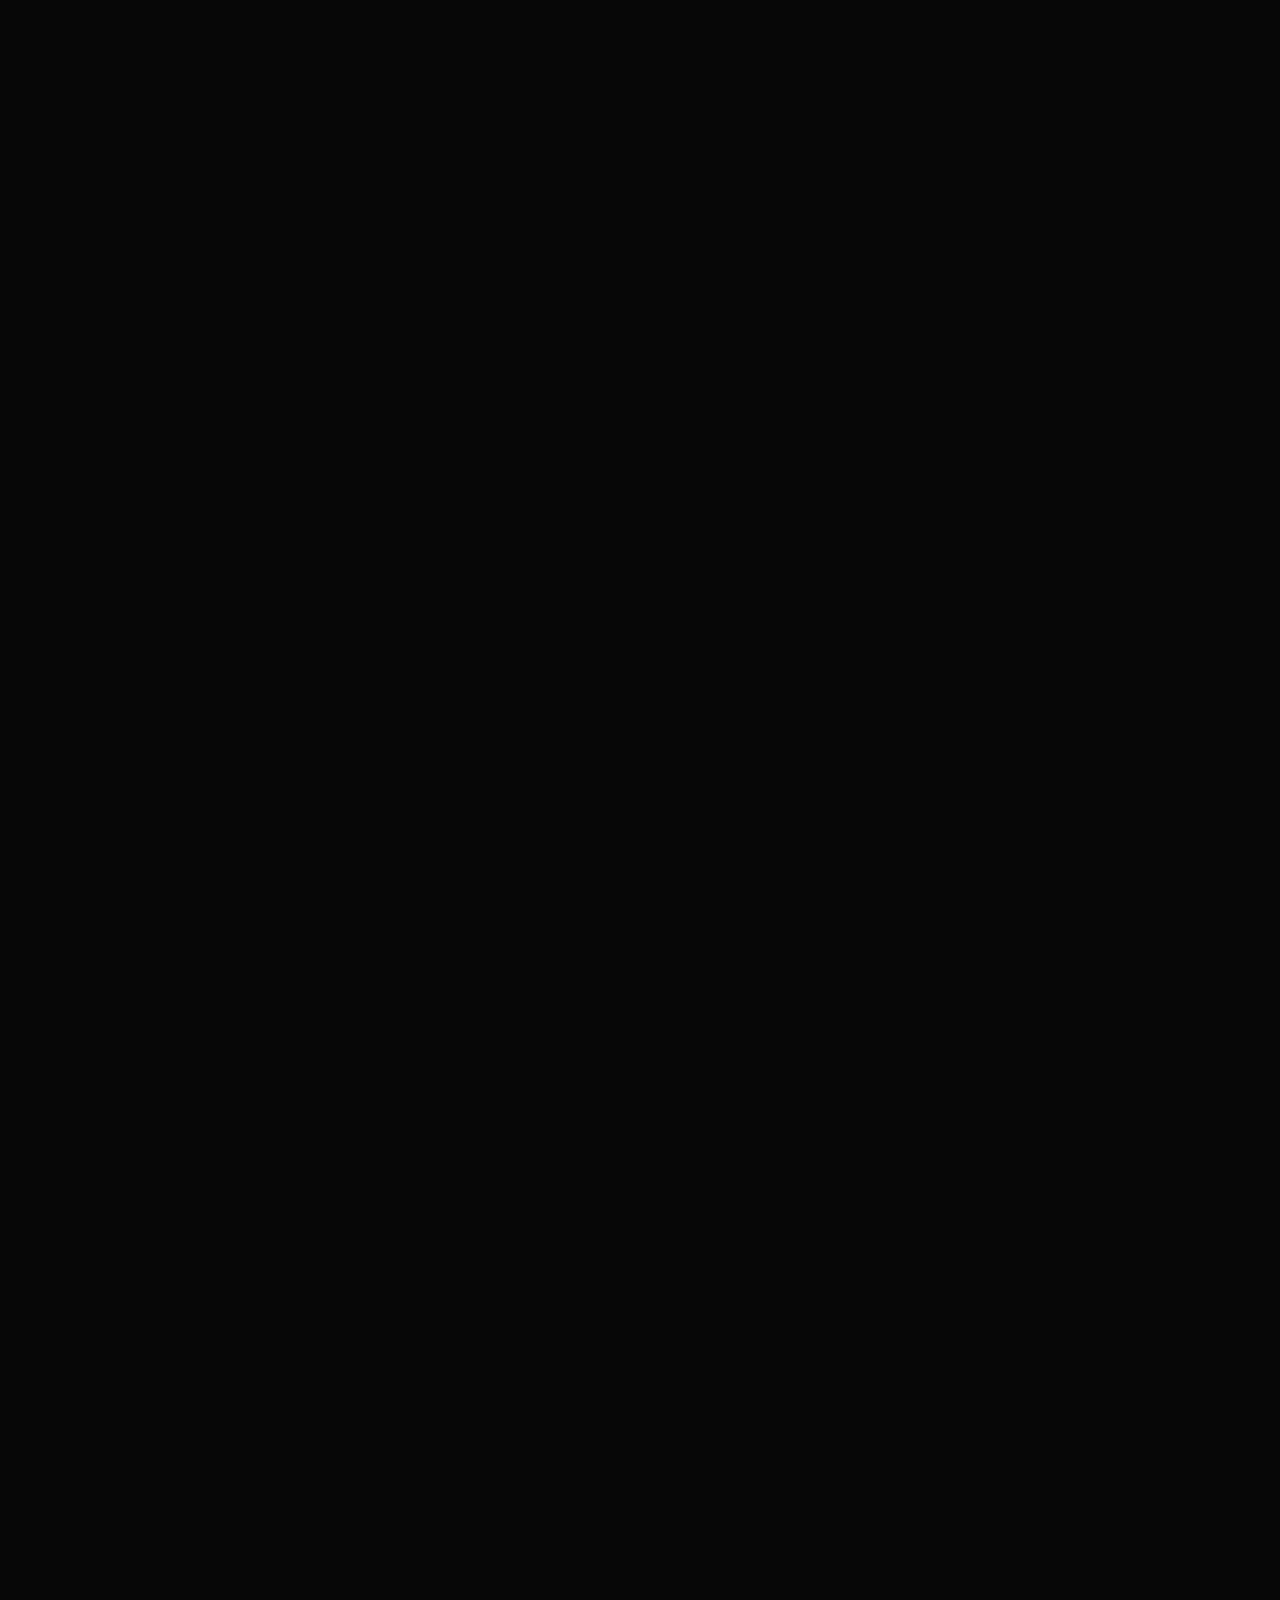
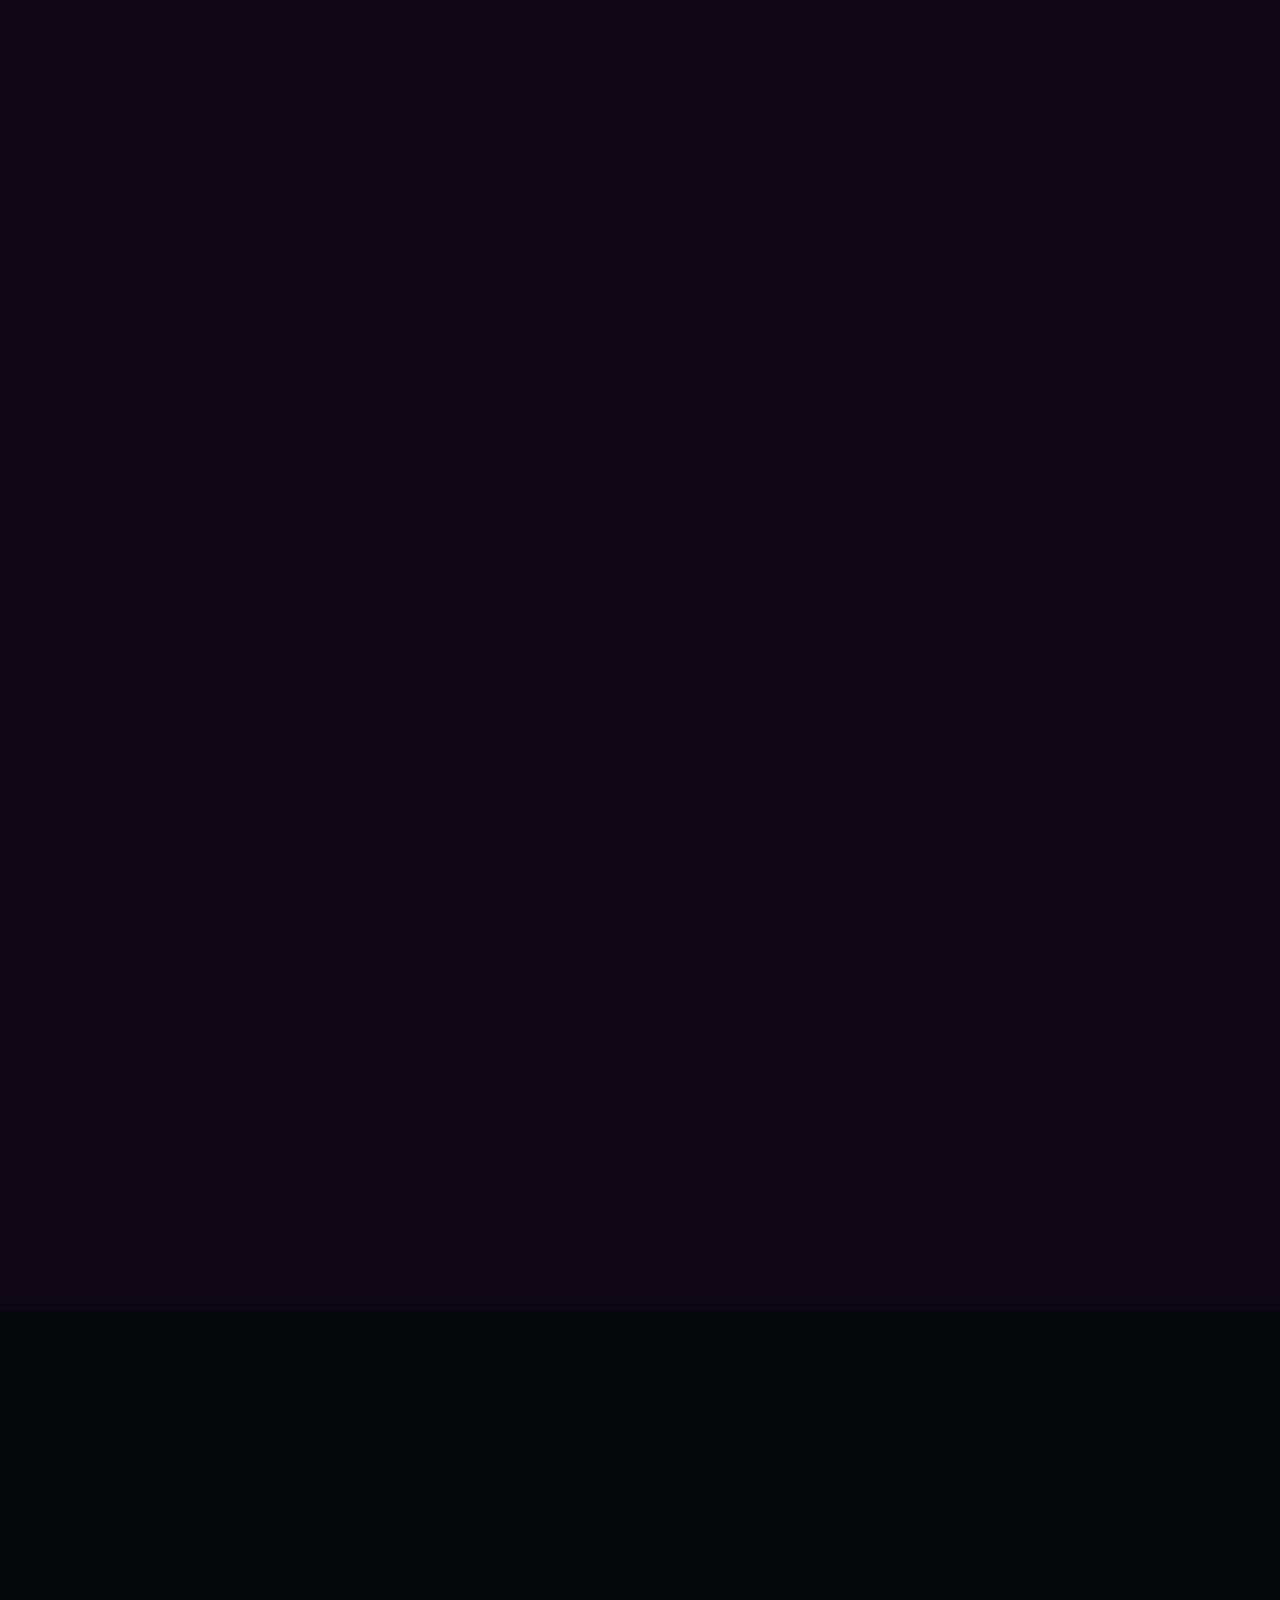
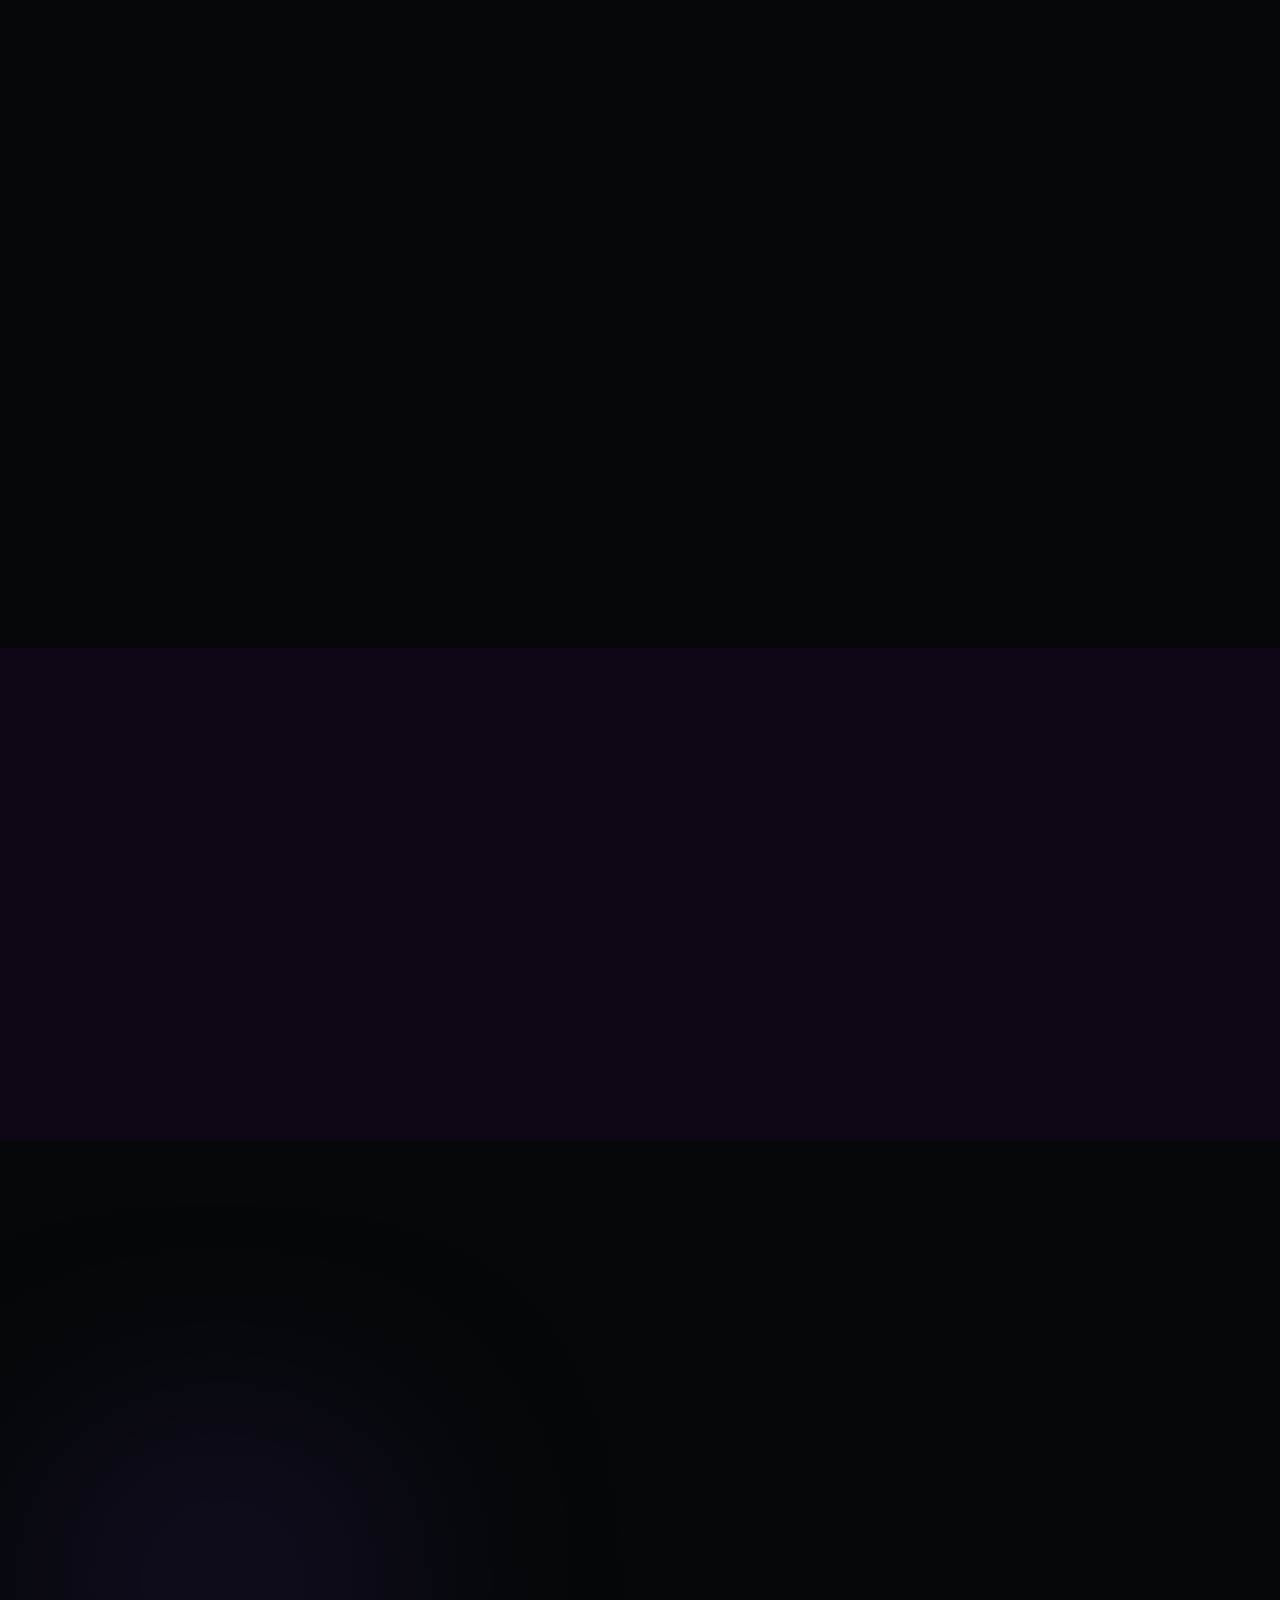
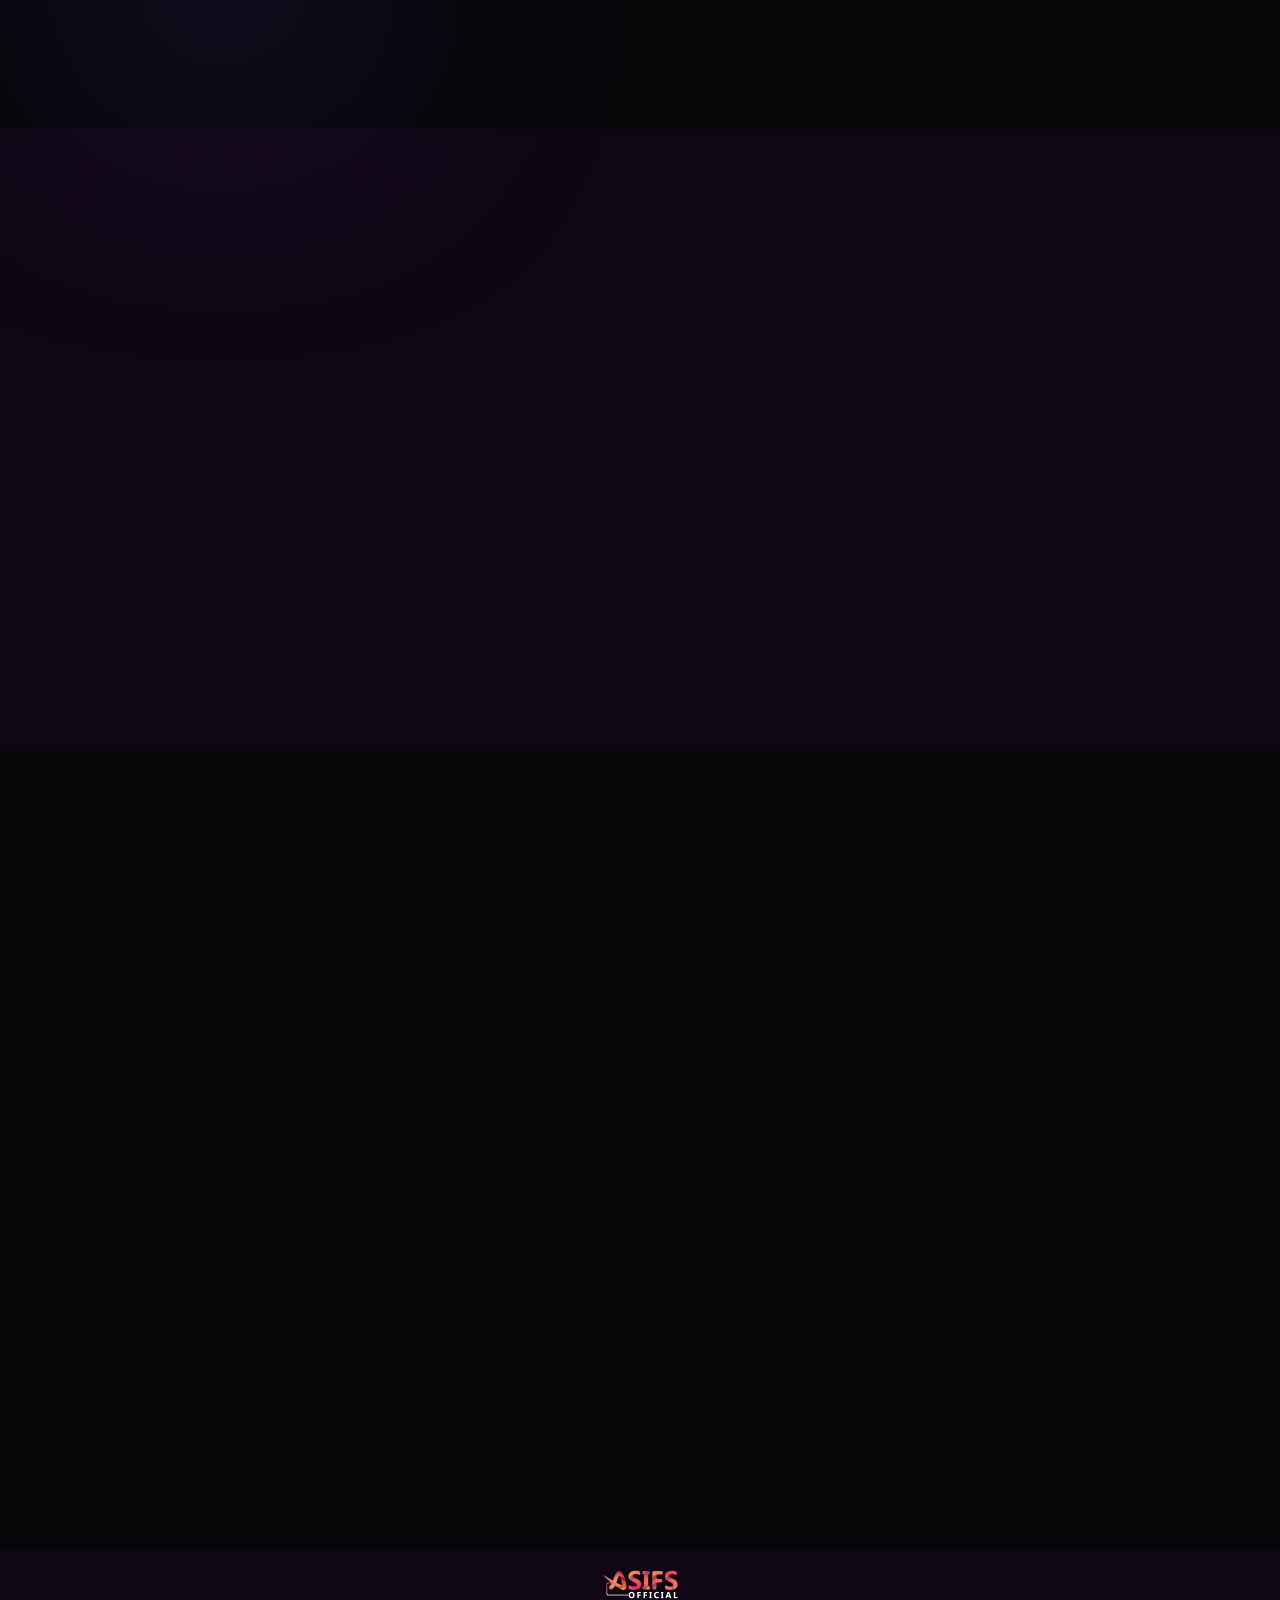
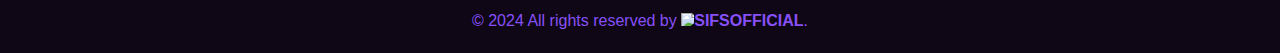
==== commit 7af2fa51: "Update index.html" ====
--- a/index.html
+++ b/index.html
@@ -68,7 +68,7 @@
                 <div class="col-12 d-flex flex-wrap align-items-center">
 
                     <div class="logo-box">
-                        <a href="index.html">
+                        <a href="#">
                             <img src="assets/img/logo/logo.png" alt="">
                         </a>
                     </div>
@@ -114,17 +114,17 @@
                 <div class="col-12 d-flex flex-wrap align-items-center">
 
                     <div class="logo-box">
-                        <a href="index.html">
+                        <a href="#">
                             <img src="assets/img/logo/logo.png" alt="">
                         </a>
                     </div>
-<!--
+                    <!--
                     <div class="header-info-list d-none d-md-inline-block">
                         <ul class="ul-reset">
                             <li><a href="mailto:mail@asifsofficial.com">mail@asifsofficial.com</a></li>
                         </ul>
                     </div>
--->
+                    -->
                     <div class="header-menu">
                         <nav>
                             <ul>
@@ -181,7 +181,7 @@
                             <p class="lead">I break down complex user experinece
                                 problems to create integritiy focussed solutions that connect billions of people</p>
                             <div class="button-box d-flex flex-wrap align-items-center">
-                                <a href="#Let’s-work-together!" class="btn tj-btn-secondary">Download
+                                <a href="#contact-section" class="btn tj-btn-secondary">Download
                                     CV <i class="flaticon-download"></i></a>
                                 <ul class="ul-reset social-icons">
                                     <li><a href="https://twitter.com/asifsofficial"><i class="fa-brands fa-x-twitter"></i></i></a></li>
@@ -203,7 +203,7 @@
                     <div class="row">
                         <div class="col-6 col-lg-3">
                             <div class="funfact-item d-flex flex-column flex-sm-row flex-wrap align-items-center">
-                                <div class="number"><span class="odometer" data-count="14">0</span></div>
+                                <div class="number"><span class="odometer" data-count="07">0</span>+</div>
                                 <div class="text">Years of <br>Experience</div>
                             </div>
                         </div>
@@ -221,8 +221,8 @@
                         </div>
                         <div class="col-6 col-lg-3">
                             <div class="funfact-item d-flex flex-column flex-sm-row flex-wrap align-items-center">
-                                <div class="number"><span class="odometer" data-count="14">0</span></div>
-                                <div class="text">Years of <br>Experience</div>
+                                <div class="number"><span class="odometer" data-count="03">0</span></div>
+                                <div class="text">Project <br>Pending</div>
                             </div>
                         </div>
                     </div>
@@ -405,7 +405,7 @@
                                         <h3 class="title">Get in Touch</h3>
                                     </div>
 
-                                    <form action="index.html">
+                                    <form action="#">
                                         <div class="form_group">
                                             <input type="text" name="name" id="name" placeholder="Name" autocomplete="off">
                                         </div>
@@ -660,34 +660,34 @@
                                 </div>
                                 <h3 class="resume-title">Lead Developer</h3>
                                 <div class="institute">
-                                    Blockdots, London
+                                    SHOPEYBD LIMITED - United Kingdom
                                 </div>
                             </div>
                             <div class="resume-item wow fadeInLeft" data-wow-delay=".5s">
                                 <div class="time">
-                                    2021 - 2022
-                                </div>
-                                <h3 class="resume-title">Full Stack Web Developer</h3>
+                                    2019 - 2021
+                                </div>
+                                <h3 class="resume-title">Web Developer</h3>
                                 <div class="institute">
-                                    Parsons, The New School
+                                    Super Technic information Technology Bangladesh
                                 </div>
                             </div>
                             <div class="resume-item wow fadeInLeft" data-wow-delay=".6s">
                                 <div class="time">
-                                    2020 - 2021
-                                </div>
-                                <h3 class="resume-title">UI Designer</h3>
+                                    2018 - 2019
+                                </div>
+                                <h3 class="resume-title">Marketing</h3>
                                 <div class="institute">
-                                    House of Life, Leeds
+                                    Super Technic information Technology Bangladesh
                                 </div>
                             </div>
                             <div class="resume-item wow fadeInLeft" data-wow-delay=".7s">
                                 <div class="time">
-                                    2018 - 2020
-                                </div>
-                                <h3 class="resume-title">Junior Graphics Designer</h3>
+                                    2017 - 2018
+                                </div>
+                                <h3 class="resume-title">Graphics Designer</h3>
                                 <div class="institute">
-                                    Theme Junction, Bursa
+                                    Super Technic information Technology Bangladesh
                                 </div>
                             </div>
                         </div>
@@ -701,38 +701,38 @@
                         <div class="resume-widget">
                             <div class="resume-item wow fadeInRight" data-wow-delay=".5s">
                                 <div class="time">
-                                    2020 - 2023
-                                </div>
-                                <h3 class="resume-title">Programming course</h3>
+                                    2020 - 2022
+                                </div>
+                                <h3 class="resume-title">PHP Development</h3>
                                 <div class="institute">
-                                    Harverd University
+                                    Daffodil International Professional Training Institute
                                 </div>
                             </div>
                             <div class="resume-item wow fadeInRight" data-wow-delay=".6s">
                                 <div class="time">
-                                    2016 - 2020
-                                </div>
-                                <h3 class="resume-title">Graphic design course</h3>
+                                    2017 - 2022
+                                </div>
+                                <h3 class="resume-title">Diploma in Engineering</h3>
                                 <div class="institute">
-                                    University of Denmark
+                                    Narayanganj Technical Institute
                                 </div>
                             </div>
                             <div class="resume-item wow fadeInRight" data-wow-delay=".7s">
                                 <div class="time">
-                                    2012 - 2015
-                                </div>
-                                <h3 class="resume-title">Web design course</h3>
+                                    2020 - 2022
+                                </div>
+                                <h3 class="resume-title">Higher Secondary Certificate</h3>
                                 <div class="institute">
-                                    University of California
+                                    Versatile Model College
                                 </div>
                             </div>
                             <div class="resume-item wow fadeInRight" data-wow-delay=".8s">
                                 <div class="time">
-                                    2010 - 2011
-                                </div>
-                                <h3 class="resume-title">Design & Technology</h3>
+                                    2012 - 2017
+                                </div>
+                                <h3 class="resume-title">Secondary School Certificate</h3>
                                 <div class="institute">
-                                    Parsons, The New School
+                                    Dollai Nawabpur A High School
                                 </div>
                             </div>
                         </div>
@@ -1207,7 +1207,7 @@
                                     </div>
                                     <div class="text-box">
                                         <p>Email</p>
-                                        <a href="mailto:mail@mail.com">info@asifsofficial.com</a>
+                                        <a href="mailto:info@asifsofficial.com">info@asifsofficial.com</a>
                                     </div>
                                 </li>
                                 <li class="d-flex flex-wrap align-items-center position-relative wow fadeInRight" data-wow-delay=".6s">
@@ -1216,7 +1216,7 @@
                                     </div>
                                     <div class="text-box">
                                         <p>Address</p>
-                                        <a href="#">Gollai Abeda Noar Complex, Chandina, <br>Cumilla, Bangladesh</a>
+                                        <p>Gollai Abeda Noar Complex, Chandina, <br>Cumilla, Bangladesh</p>
                                     </div>
                                 </li>
                             </ul>
--- a/assets/css/main.css
+++ b/assets/css/main.css
@@ -1070,8 +1070,8 @@
 * ===============================
 */
 .services-section {
-	padding-top: 120px;
-	padding-bottom: 120px;
+	padding-top: 60px;
+	padding-bottom: 60px;
 	background-color: var(--tj-black-2);
 }
 .services-section .section-header {
@@ -1145,6 +1145,7 @@
 	-webkit-transition: all 0.5s ease;
 	-o-transition: all 0.5s ease;
 	transition: all 0.5s ease;
+	border-radius: 15px;
 }
 .services-widget i {
 	font-size: 20px;
@@ -1245,8 +1246,8 @@
 * ===============================
 */
 .portfolio-section {
-	padding-top: 120px;
-	padding-bottom: 80px;
+	padding-top: 60px;
+	padding-bottom: 40px;
 	background: var(--tj-theme-accent-1);
 }
 .portfolio-section .section-header {
@@ -1266,7 +1267,7 @@
 	text-transform: capitalize;
 	font-size: 15px;
 	line-height: 1;
-	padding: 12px 25px;
+	padding: 5px 25px;
 	border-radius: 50px;
 	z-index: 10;
 	position: relative;
@@ -1784,8 +1785,8 @@
 * ===============================
 */
 .resume-section {
-	padding-top: 120px;
-	padding-bottom: 90px;
+	padding-top: 60px;
+	padding-bottom: 45px;
 	background: var(--tj-black-2);
 }
 .resume-section .resume-item {
@@ -1849,8 +1850,8 @@
 * ===============================
 */
 .skills-section {
-	padding-top: 120px;
-	padding-bottom: 120px;
+	padding-top: 60px;
+	padding-bottom: 60px;
 	background: var(--tj-theme-accent-1);
 }
 
@@ -1929,8 +1930,8 @@
 * ===============================
 */
 .testimonial-section {
-	padding-top: 120px;
-	padding-bottom: 120px;
+	padding-top: 60px;
+	padding-bottom: 60px;
 	background: var(--tj-black-2);
 	position: relative;
 }
@@ -2026,8 +2027,8 @@
 * ===============================
 */
 .blog-section {
-	padding-top: 120px;
-	padding-bottom: 90px;
+	padding-top: 60px;
+	padding-bottom: 45px;
 	background: var(--tj-theme-accent-1);
 }
 .blog-section .section-header {
@@ -2823,8 +2824,8 @@
 * ===============================
 */
 .contact-section {
-	padding-top: 120px;
-	padding-bottom: 120px;
+	padding-top: 60px;
+	padding-bottom: 60px;
 	background: var(--tj-black-2);
 	position: relative;
 }
--- a/assets/css/responsive.css
+++ b/assets/css/responsive.css
@@ -640,6 +640,7 @@
 			260deg,
 			var(--tj-theme-secondary) 0%,
 			var(--tj-theme-primary) 100%
+			border-radius: 15px;
 		);
 	}
 
